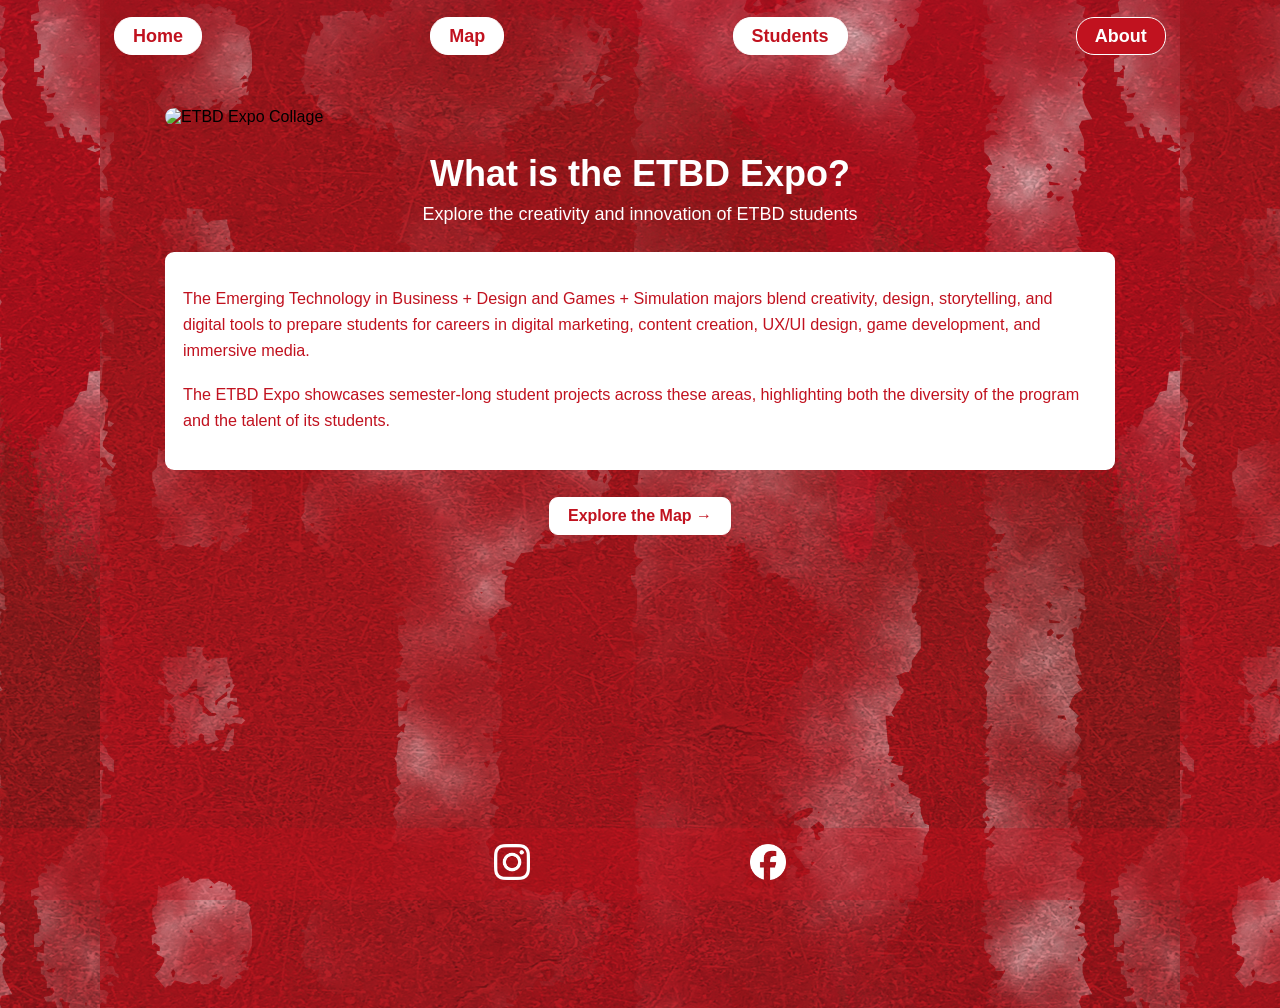
==== about.html @ 43a5d42e "Update about.html include header image and text description" ====
<!DOCTYPE html>
<html lang="en">

<head>
    <meta charset="UTF-8">
    <meta name="viewport" content="width=device-width, initial-scale=1.0">
    <title>Document</title>
    <link rel="stylesheet" href="styles.css">
</head>

<body>
    <script src="script.js"></script>
    <div class="navigationBar">
        <ul>
            <li onclick="pageLocation('index')">
                Home
            </li>
            <li onclick="pageLocation('map')">
                Map
            </li>
            <li onclick="pageLocation('students')">
                Students
            </li>
            <li class="currentPage" onclick="pageLocation('about')">
                About
            </li>
        </ul>
    </div>

<div class="aboutPage">
    
<div class="aboutImage">
    <img src="img/ETBD Collage.png" alt="ETBD Expo Collage">
</div>

    <div class="aboutHeader">
        <h1>What is the ETBD Expo?</h1>
        <p>Explore the creativity and innovation of ETBD students</p>
    </div>

    <div class="aboutContainer">

        <div class="aboutCard">
            <p>
                The Emerging Technology in Business + Design and Games + Simulation majors blend creativity, design, storytelling, and digital tools to prepare students for careers in digital marketing, content creation, UX/UI design, game development, and immersive media.
            </p>
        </div>

        <div class="aboutCard">
            <p>
                The ETBD Expo showcases semester-long student projects across these areas, highlighting both the diversity of the program and the talent of its students.
            </p>
        </div>

    </div>

    <div class="aboutCTA" onclick="pageLocation('map')">
        Explore the Map →
    </div>

</div>
</div>
    </div>
    <div class="footerHolder">
        <div class="footer">
            <ul>
                <li onclick="goInstagram()">
                    <img src="img/instagram.png">
                </li>
                <li onclick="goFacebook()">
                    <img src="img/facebook.png">
                </li>
            </ul>
        </div>
    </div>
</body>
<!-- <div class="carousel-container">
   <div class="carousel-track">
       <img src="img/EXPO1.jpg" alt="Image 1">
       <img src="img/EXPO2.jpg" alt="Image 2">
       <img src="img/EXPO3.jpg" alt="Image 3">


   </div>
   <button class="carousel-btn prev">&lt;</button>
   <button class="carousel-btn next">&gt;</button>
</div> -->

</html>
---- styles.css ----
body{
    margin: 0;
    padding: 0;
    background-image: url(img/background.png);
    background-size: fill;
    background-position: center;
    min-height: 100vh;
    background-color: #c1121f;
}

.navigationBar{
    position: absolute;
    width: 100%;
    display: flex;
    height: 8vh;
    top: 0;
    left: 0;
    z-index: 10;
}

.navigationBar ul{
    margin: 0;
    padding: 0;
    display: flex;
    width: 100%;
    justify-content: space-around;
    align-items: center;
    height: 8vh;
}

.navigationBar ul li{
    list-style: none;
    padding: 0.8vh 2vh;
    border-radius: 2vh;
    font-family: Arial, Helvetica, sans-serif;
    color: #c1121f;
    font-size: 2vh;
    border: 0.1vh solid #ffffff;
    font-weight: 800;
    background-color: #ffffff;
    transition: all 0.2s ease;

}

.navigationBar ul li:hover{
    cursor: pointer;
    background-color: #c1121f;
    color: #ffffff;
    border: 0.1vh solid #ffffff;
}

.navigationBar ul li.currentPage{
    background-color: #c1121f;
    color: #ffffff;
}

.welcome{
    color: #ffffff;
    font-family: Arial, Helvetica, sans-serif;
    font-weight: 800;
    text-align: center;
    width: 100%;
    margin-top: 32vh;
    font-size: 4vh;
    line-height: 5.5vh;
}

.welcome span{
    font-size: 10vh;
}

.weMakeCoolStuff{
    font-size: 2vh;
    animation: weMakeCoolStuff 2s infinite;
}

@keyframes weMakeCoolStuff{
    0%{
        font-family: Arial, Helvetica, sans-serif;
    }
    10%{
        font-family: 'Courier New', Courier, monospace;
    }
    20%{
        font-family: 'Trebuchet MS', 'Lucida Sans Unicode', 'Lucida Grande', 'Lucida Sans', Arial, sans-serif;
    }
    30%{
        font-family: Georgia, 'Times New Roman', Times, serif;
    }
    40%{
        font-family: Cambria, Cochin, Georgia, Times, 'Times New Roman', serif;
    }
    50%{
        font-family: 'Segoe UI', Tahoma, Geneva, Verdana, sans-serif;
    }
    60%{
        font-family: 'Lucida Sans', 'Lucida Sans Regular', 'Lucida Grande', 'Lucida Sans Unicode', Geneva, Verdana, sans-serif;
    }
    70%{
        font-family: 'Franklin Gothic Medium', 'Arial Narrow', Arial, sans-serif;
    }
    80%{
        font-family: Impact, Haettenschweiler, 'Arial Narrow Bold', sans-serif;
    }
    90%{
        font-family: 'Gill Sans', 'Gill Sans MT', Calibri, 'Trebuchet MS', sans-serif;
    }
    100%{
        font-family: Cambria, Cochin, Georgia, Times, 'Times New Roman', serif;
    }
}

.introPopup{
    position: fixed;
    top: 0;
    left: 0;
    width: 100%;
    height: 100vh;
    background-color: rgba(0, 0, 0, 0.75);
    display: flex;
    justify-content: center;
    align-items: center;
    z-index: 999;
}

.popupBox{
    width: 40%;
    min-width: 300px;
    padding: 3vh;
    background-color: #c1121f;
    border: 0.2vh solid #ffffff;
    border-radius: 2vh;
    color: white;
    font-family: Arial, Helvetica, sans-serif;
    text-align: center;
    box-sizing: border-box;
}

.popupBox h1{
    margin-top: 0;
    font-size: 3vh;
}

.popupBox p{
    font-size: 1.8vh;
    line-height: 1.5;
}

.popupBox ul{
    text-align: left;
    margin: 2vh auto;
    width: 80%;
}

.popupBox li{
    margin-bottom: 1vh;
    font-size: 1.6vh;
}

.popupBox button{
    padding: 1vh 2vh;
    border: 0.1vh solid white;
    background-color: #c1121f;
    color: white;
    border-radius: 1vh;
    font-weight: bold;
    cursor: pointer;
}

.popupBox button:hover{
    background-color: white;
    color: #161616;
}
.class .title{
    font-size: 2vh;
}
.class{
    /* background-color: #bababa; */
    margin-top: 4vh;
    width: 80%;
    margin-left: 10%;
    border-radius: 1vh;
    border: 0.2vh solid #bababa;
    margin-bottom: 1vh;
}
.students{
    width: 80%;
    margin-left: 10%;
    color: #000000;
    font-family: Arial, Helvetica, sans-serif;
    margin-top: 10vh;
    background-color: #ffffff;
    border-radius: 1vh;
    padding-bottom: 1vh;
    padding-top: 2vh;
    margin-bottom: 10vh;
}

.search{
    background-color: #bababa;
    width: 80%;
    margin-left: 10%;
    height: 2.5vh;
    border-radius: 2vh;
    color: #ffffff;
    padding-left: 1vh;
    padding-top: 0.6vh;
    margin-top: 1vh;
    box-sizing: border-box;
}

.students .title{
    text-align: center;
    font-weight: 800;
}

.studentList ul{
    list-style-type: none;
    padding-left: 4vh;
}

.students .red::before,
.students .orange::before,
.students .yellow::before,
.students .green::before,
.students .blue::before{
    content: '';
    display: inline-block;
    width: 1vh;
    height: 1vh;
    border-radius: 0.5vh;
    margin-right: 0.5vh;
}

.students .red::before{
    background-color: #f00000;
}

.students .orange::before{
    background-color: #f0a000;
}

.students .yellow::before{
    background-color: #efd126;
}

.students .green::before{
    background-color: #0bc52a;
}

.students .blue::before{
    background-color: #0f82cf;
}

.about{
    width: 90%;
    max-width: 700px;
    margin: 14vh auto 10vh auto;
    text-align: left; 
}

.about .title{
    font-size: 4vh;
    font-weight: 700;
    margin-bottom: 1vh;
    color: #c1121f;
    background-color: #ffffff;
    width: fit-content;
    padding: 0.4vh;
}

.section{
    background-color: #ffffff;
    color: #c1121f;
    border-radius: 1.5vh;
    padding: 2vh 2.5vh;
    margin-bottom: 2vh;
    box-shadow: 0 0.5vh 1vh rgba(0,0,0,0.1);
}

.information, .section p{
    font-size: 1.8vh;
    line-height: 1.7;
}

.footerHolder{
    width: 100%;
    height: 8vh;
    background-color: #c1121f50;
    position: fixed;
    bottom: 0;
}
.footer{
    margin-bottom: 2vh;
    justify-content: center;
    width: 40%;
    margin-left: 30%;
}
.footer ul{
    width: 100%;
    margin-left: 30%;
    display: flex;
    justify-content: space-around;
    margin-left: 0vh;
    padding-left: 0vh;
}
.footer ul li{
    list-style-type: none;
    padding-left: 0vh;
    margin-left: 0vh;
}
.footer ul li img{
        height: 4vh;
}
.mapPage{
    width: 90%;
    margin-left: 5%;
    margin-top: 12vh;
    font-family: Arial, Helvetica, sans-serif;
}

.mapHeader{
    text-align: center;
    color: #ffffff;
    margin-bottom: 3vh;
}

.mapHeader h1{
    margin-bottom: 1vh;
    font-size: 4vh;
}

.mapHeader p{
    margin-top: 0;
    font-size: 2vh;
}

.floorButtons{
    display: flex;
    justify-content: center;
    gap: 1vw;
    flex-wrap: wrap;
    margin-bottom: 3vh;
}

.floorButton{
    padding: 1vh 2vh;
    border: 0.1vh solid #ffffff;
    background-color: #ffffff;
    color: #c1121f;
    border-radius: 1vh;
    font-weight: 800;
    font-size: 1.8vh;
    cursor: pointer;
}

.floorButton:hover{
    background-color: #c1121f;
    color: #ffffff;
}

.floorButton.active{
    background-color: #c1121f;
    color: #ffffff;
}

.mapWrapper{
    width: 100%;
    display: flex;
    justify-content: center;
}

.mapContainer{
    display: none;
    position: relative;
    width: 100%;
    max-width: 950px;
    background-color: #ffffff;
    border-radius: 1vh;
    padding: 1.5vh;
    box-sizing: border-box;
}

.mapContainer.activeMap{
    display: block;
}

.floorMap{
    width: 100%;
    height: auto;
    display: block;
    border-radius: 0.5vh;
}

.mapPin{
    position: absolute;
    width: 3.2%;
    aspect-ratio: 1 / 1;
    border-radius: 50%;
    border: 0.3vh solid #000000;
    background-color: #000000;
    cursor: pointer;
    transform: translate(-50%, -50%);
}

.mapPin::after{
    content: '';
    position: absolute;
    width: 0.25vh;
    height: 2.2vh;
    background-color: #000000;
    left: 50%;
    top: 100%;
    transform: translateX(-50%);
}

.mapPin::before{
    content: '';
    position: absolute;
    width: 1.1vh;
    height: 1.1vh;
    background-color: #ffffff;
    border-radius: 50%;
    top: 50%;
    left: 50%;
    transform: translate(-50%, -50%);
}

.mapPin:hover{
    transform: translate(-50%, -50%) scale(1.08);
}

.pinOne{
    left: 29.5%;
    top: 34%;
}

.pinTwoA{
    left: 43.5%;
    top: 15.5%;
}

.pinTwoB{
    left: 84%;
    top: 54.5%;
}

.pinThreeA{
    left: 27.5%;
    top: 46%;
}

.pinThreeB{
    left: 68.5%;
    top: 82%;
}

.mapInfoPopup{
    position: fixed;
    top: 0;
    left: 0;
    width: 100%;
    height: 100vh;
    background-color: rgba(0, 0, 0, 0.7);
    display: flex;
    justify-content: center;
    align-items: center;
    z-index: 1000;
}

.mapInfoPopup.hidden{
    display: none;
}

.mapInfoBox{
    position: relative;
    width: 40%;
    min-width: 300px;
    max-width: 520px;
    background-color: #ffffff;
    color: #161616;
    border-radius: 2vh;
    padding: 3vh;
    box-sizing: border-box;
    text-align: left;
}

.mapInfoBox h2{
    margin-top: 0;
    color: #c1121f;
    font-size: 3vh;
}

.mapInfoBox p{
    font-size: 1.8vh;
    line-height: 1.5;
}

.closeInfoButton{
    position: absolute;
    top: 1.2vh;
    right: 1.2vh;
    border: none;
    background: none;
    font-size: 2.5vh;
    cursor: pointer;
    color: #c1121f;
    font-weight: bold;
}

.ctaButton{
    margin-top: 3vh;
    padding: 1.2vh 3vh;
    background-color: #ffffff;
    color: #c1121f;
    font-weight: 800;
    border-radius: 2vh;
    font-size: 2vh;
    cursor: pointer;
    transition: all 0.2s ease;
    display: block;
    width: fit-content;
    margin: 3vh auto;
}

@media screen and (max-width: 768px){
    .mapPage{
        width: 96%;
        margin-left: 2%;
        margin-top: 11vh;
    }

    .mapHeader h1{
        font-size: 3vh;
    }

    .mapHeader p{
        font-size: 1.7vh;
    }

    .mapInfoBox{
        width: 88%;
    }

    .mapPin{
        width: 4.8%;
    }

    .popupBox{
        width: 88%;
    }
}
.about {
   width: 90%;
   max-width: 800px;
   margin: 40px auto;
   text-align: center;
   margin-top: 14vh;
}


.title{
    font-size: 3.5vh;
    font-weight: 800;
    margin-bottom: 2vh;
    text-align: center;
}

.title::after{
    content: '';
    display: block;
    width: 6vh;
    height: 0.3vh;
    background-color: #ffffff;
    margin: 1vh auto 0 auto;
}


.aboutPage{
    width: 90%;
    margin-left: 5%;
    margin-top: 12vh;
    font-family: Arial, Helvetica, sans-serif;
}

.aboutHeader{
    text-align: center;
    color: #ffffff;
    margin-bottom: 3vh;
}

.aboutHeader h1{
    margin-bottom: 1vh;
    font-size: 4vh;
}

.aboutHeader p{
    margin-top: 0;
    font-size: 2vh;
}

.aboutContainer{
    width: 100%;
    max-width: 950px;
    margin: 0 auto;
    background-color: #ffffff;
    border-radius: 1vh;
    padding: 2vh;
    box-sizing: border-box;
}

.aboutCard{
    margin-bottom: 2vh;
    font-size: 1.8vh;
    line-height: 1.6;
    color: #c1121f;
}

.aboutCTA{
    margin-top: 3vh;
    margin-bottom: 10vh;
    text-align: center;
    padding: 1vh 2vh;
    background-color: #ffffff;
    color: #c1121f;
    border-radius: 1vh;
    font-weight: 800;
    width: fit-content;
    margin-left: auto;
    margin-right: auto;
    cursor: pointer;
    border: 0.1vh solid #ffffff;
}

.aboutCTA:hover{
    background-color: #c1121f;
    color: #ffffff;
}

.information {
   font-size: 1em;
   line-height: 1.6;
}

.aboutImage{
    display: flex;
    justify-content: center;
    margin-bottom: 3vh;
}

.aboutImage img{
    width: 100%;
    max-width: 950px; 
    border-radius: 1vh;
    object-fit: cover;
}


.carousel-container {
   position: relative;
   overflow: hidden;
   width: 90%;
   max-width: 600px;        
   margin: 40px auto;
   background-color: #f0f0f0;
   padding-bottom: 20px;
   border-radius: 10px;
}




.carousel-track {
   display: flex;
   transition: transform 0.4s ease-in-out;
   gap: 10px;                
}




.carousel-track img {
   flex: 0 0 auto;           
   width: 200px;              
   aspect-ratio: 1 / 1;      
   object-fit: cover;         
   border-radius: 5px;
}




.carousel-btn {
   position: absolute;
   top: 50%;
   transform: translateY(-50%);
   background-color: rgba(0,0,0,0.5);
   color: white;
   border: none;
   padding: 10px 15px;
   cursor: pointer;
   border-radius: 50%;
   font-size: 18px;
   z-index: 10;
}


.carousel-btn.prev { left: 10px; }
.carousel-btn.next { right: 10px; }




@media screen and (max-width: 768px) {
   .carousel-track img {
       width: 120px;         
   }
}
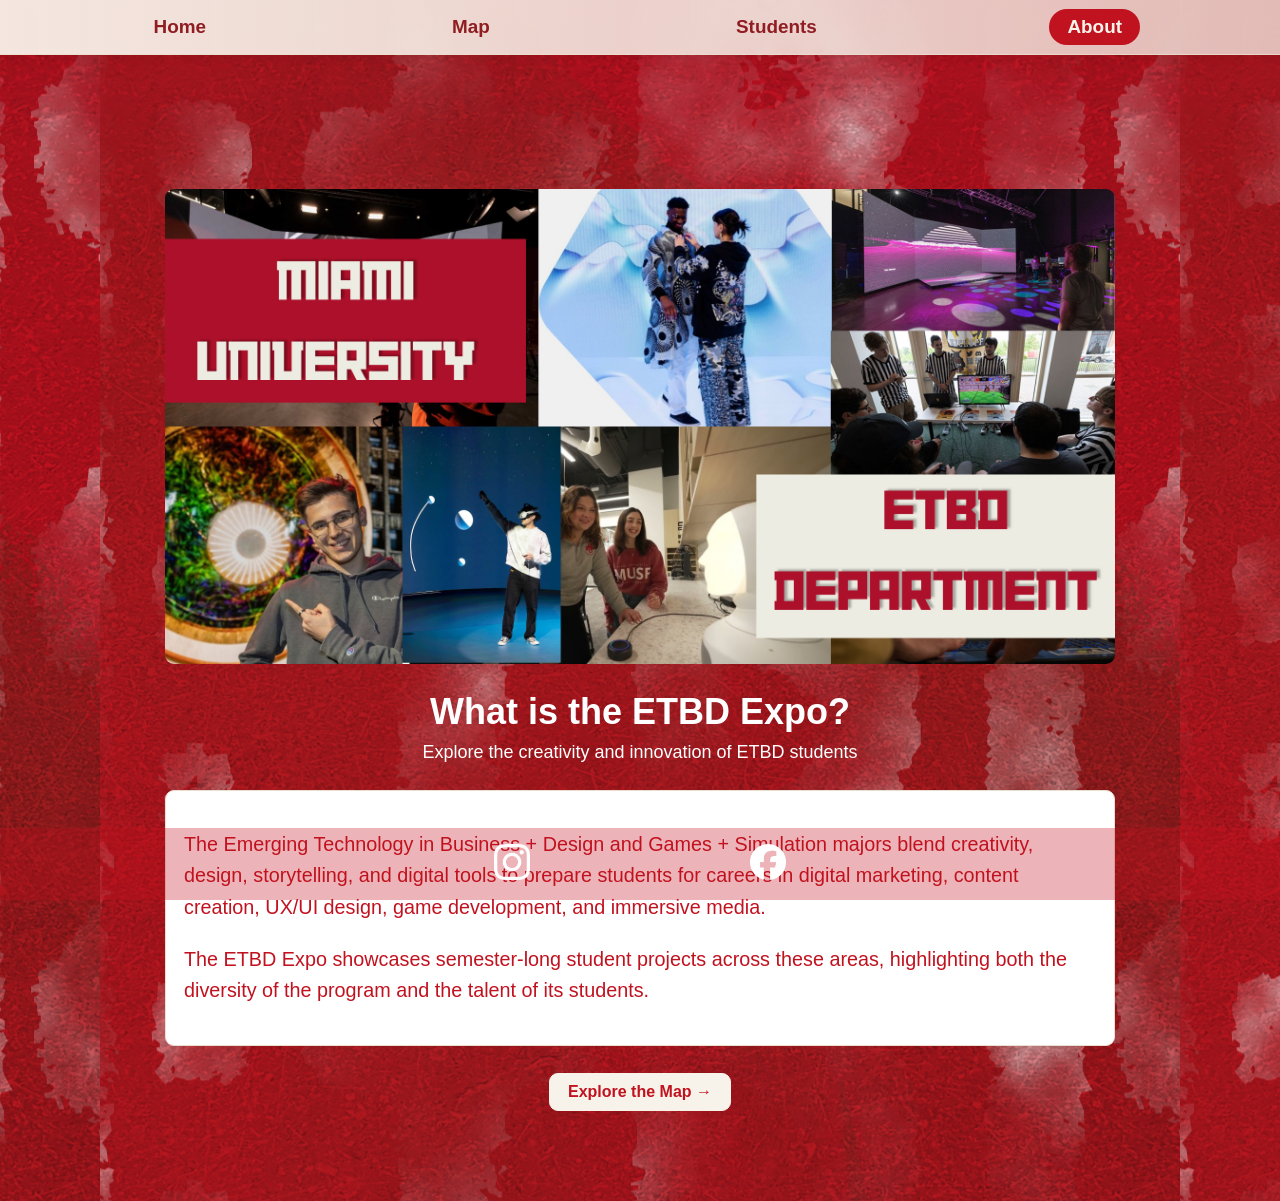
==== commit c14d333c: "add google tag for analytics" ====
--- a/about.html
+++ b/about.html
@@ -2,10 +2,21 @@
 <html lang="en">
 
 <head>
+<!-- Google tag (gtag.js) -->
+<script async src="https://www.googletagmanager.com/gtag/js?id=G-32Y0ZCCJEY"></script>
+<script>
+  window.dataLayer = window.dataLayer || [];
+  function gtag(){dataLayer.push(arguments);}
+  gtag('js', new Date());
+
+  gtag('config', 'G-32Y0ZCCJEY');
+</script>
+    
     <meta charset="UTF-8">
     <meta name="viewport" content="width=device-width, initial-scale=1.0">
     <title>Document</title>
     <link rel="stylesheet" href="styles.css">
+    
 </head>
 
 <body>
--- a/styles.css
+++ b/styles.css
@@ -1,57 +1,73 @@
 body{
     margin: 0;
-    padding: 0;
     background-image: url(img/background.png);
     background-size: fill;
     background-position: center;
     min-height: 100vh;
     background-color: #c1121f;
-}
-
-.navigationBar{
-    position: absolute;
-    width: 100%;
-    display: flex;
-    height: 8vh;
+    padding-top: 9vh;
+
+}
+
+.navigationBar {
+    position: fixed;
     top: 0;
     left: 0;
-    z-index: 10;
-}
+    width: 100%;
+    height: 6vh;
+    display: flex;
+    justify-content: center;
+    align-items: center;
+    z-index: 1000;
+
+    background: linear-gradient(
+        90deg,
+        rgba(248, 243, 234, 0.95),
+        rgba(248, 243, 234, 0.75)
+    );
+
+    backdrop-filter: blur(10px);
+    -webkit-backdrop-filter: blur(10px);
+
+    border-bottom: 0.1vh solid rgba(234, 223, 206, 0.8);
+    box-shadow: 0 0.4vh 1.2vh rgba(0,0,0,0.06);
+}
+
 
 .navigationBar ul{
+    width: 90%;
+    max-width: 1000px;
     margin: 0;
     padding: 0;
     display: flex;
-    width: 100%;
-    justify-content: space-around;
+    justify-content: space-between;
     align-items: center;
-    height: 8vh;
 }
 
 .navigationBar ul li{
     list-style: none;
-    padding: 0.8vh 2vh;
-    border-radius: 2vh;
+    padding: 0.8vh 1.5vh;
+    border-radius: 999px;
     font-family: Arial, Helvetica, sans-serif;
-    color: #c1121f;
-    font-size: 2vh;
-    border: 0.1vh solid #ffffff;
-    font-weight: 800;
-    background-color: #ffffff;
+    font-size: 2.1vh;
+    font-weight: 700;
+    color: #8f1d22;
+    background: none;
+    border: none;
     transition: all 0.2s ease;
 
 }
 
 .navigationBar ul li:hover{
     cursor: pointer;
-    background-color: #c1121f;
-    color: #ffffff;
-    border: 0.1vh solid #ffffff;
+    background-color: rgba(193, 18, 31, 0.08);
+    color: #c1121f;
 }
 
 .navigationBar ul li.currentPage{
     background-color: #c1121f;
-    color: #ffffff;
+    color: #f8f3ea;
+    padding: 0.8vh 2vh;
 }
 
 .welcome{
@@ -157,61 +173,106 @@
     font-size: 1.6vh;
 }
 
-.popupBox button{
+.popupBox button {
     padding: 1vh 2vh;
-    border: 0.1vh solid white;
+    border: 0.1vh solid #f8f3ea;
+    background-color: #f8f3ea;
+    color: #c1121f;
+    border-radius: 1vh;
+    font-weight: 800;
+    cursor: pointer;
+    transition: all 0.2s ease;
+}
+
+.popupBox button:hover {
     background-color: #c1121f;
-    color: white;
-    border-radius: 1vh;
-    font-weight: bold;
-    cursor: pointer;
-}
-
-.popupBox button:hover{
-    background-color: white;
-    color: #161616;
-}
+    color: #f8f3ea;
+    border: 0.1vh solid #f8f3ea;
+}
+
 .class .title{
-    font-size: 2vh;
-}
+    font-size: 2.2vh;
+    font-weight: 800;
+    color: #c1121f;
+    margin-bottom: 1vh;
+    padding-bottom: 0.5vh;
+    border-bottom: 0.2vh solid #f0f0f0;}
 .class{
     /* background-color: #bababa; */
-    margin-top: 4vh;
     width: 80%;
-    margin-left: 10%;
-    border-radius: 1vh;
-    border: 0.2vh solid #bababa;
-    margin-bottom: 1vh;
-}
+    margin: 3vh auto;
+    padding: 2vh;
+    border-radius: 1.5vh;
+    border: 1px solid #eadfce;
+    background-color: #ffffff;
+    box-shadow: 0 0.5vh 1.5vh rgba(0,0,0,0.08);
+    transition: transform 0.2s ease, box-shadow 0.2s ease;
+
+}
+
+.class:hover {
+    transform: translateY(-0.3vh);
+    box-shadow: 0 0.8vh 2vh rgba(0,0,0,0.12);
+}
+
 .students{
     width: 80%;
     margin-left: 10%;
     color: #000000;
     font-family: Arial, Helvetica, sans-serif;
     margin-top: 10vh;
-    background-color: #ffffff;
+    background-color: #f8f3ea;
     border-radius: 1vh;
     padding-bottom: 1vh;
     padding-top: 2vh;
     margin-bottom: 10vh;
-}
-
-.search{
-    background-color: #bababa;
+    padding: 4vh 0;
+
+}
+
+.search {
     width: 80%;
-    margin-left: 10%;
-    height: 2.5vh;
-    border-radius: 2vh;
-    color: #ffffff;
-    padding-left: 1vh;
-    padding-top: 0.6vh;
-    margin-top: 1vh;
-    box-sizing: border-box;
+    margin-left: 8%;
+    padding: 1.2vh 2vh;
+    border-radius: 999px;
+    background-color: #f8f3ea;
+    color: #8f1d22;
+    font-size: 1.6vh;
+    border: 0.1vh solid #eadfce;
+    box-shadow: inset 0 0.2vh 0.6vh rgba(0,0,0,0.04);
+    outline: none;
+    transition: all 0.2s ease;
+}
+
+.search:focus {
+    border-color: #c1121f;
+    box-shadow: 0 0 0 0.3vh rgba(193, 18, 31, 0.15);
+}
+
+.search {
+    cursor: text;
 }
 
 .students .title{
     text-align: center;
     font-weight: 800;
+    padding-right: 4vh;
+    padding-left: 4vh;
+}
+.studentList {
+    padding-left: 0;
+    margin: 0;
+}
+
+.studentList li {
+    padding: 0.8vh 1vh;
+    margin: 0.5vh 0;
+    border-radius: 0.8vh;
+    transition: background 0.2s ease;
+}
+
+.studentList li:hover {
+    background-color: #f7f7f7;
 }
 
 .studentList ul{
@@ -276,6 +337,8 @@
     padding: 2vh 2.5vh;
     margin-bottom: 2vh;
     box-shadow: 0 0.5vh 1vh rgba(0,0,0,0.1);
+    border: 1px solid #eadfce;
+
 }
 
 .information, .section p{
@@ -345,9 +408,9 @@
 
 .floorButton{
     padding: 1vh 2vh;
-    border: 0.1vh solid #ffffff;
-    background-color: #ffffff;
-    color: #c1121f;
+    background-color: #f8f3ea;
+    color: #c1121f;
+    border: 0.1vh solid #f8f3ea;
     border-radius: 1vh;
     font-weight: 800;
     font-size: 1.8vh;
@@ -461,11 +524,12 @@
     left: 0;
     width: 100%;
     height: 100vh;
-    background-color: rgba(0, 0, 0, 0.7);
     display: flex;
     justify-content: center;
     align-items: center;
     z-index: 1000;
+    background-color: rgba(30, 20, 10, 0.55);
+
 }
 
 .mapInfoPopup.hidden{
@@ -477,7 +541,7 @@
     width: 40%;
     min-width: 300px;
     max-width: 520px;
-    background-color: #ffffff;
+    background-color: #f8f3ea;
     color: #161616;
     border-radius: 2vh;
     padding: 3vh;
@@ -511,8 +575,9 @@
 .ctaButton{
     margin-top: 3vh;
     padding: 1.2vh 3vh;
-    background-color: #ffffff;
-    color: #c1121f;
+    background-color: #f8f3ea;
+    color: #c1121f;
+    border: 0.1vh solid #f8f3ea;
     font-weight: 800;
     border-radius: 2vh;
     font-size: 2vh;
@@ -607,11 +672,13 @@
     border-radius: 1vh;
     padding: 2vh;
     box-sizing: border-box;
+    border: 1px solid #eadfce;
+
 }
 
 .aboutCard{
     margin-bottom: 2vh;
-    font-size: 1.8vh;
+    font-size: 2.2vh;
     line-height: 1.6;
     color: #c1121f;
 }
@@ -621,15 +688,15 @@
     margin-bottom: 10vh;
     text-align: center;
     padding: 1vh 2vh;
-    background-color: #ffffff;
-    color: #c1121f;
+    background-color: #f8f3ea;
+    color: #c1121f;
+    border: 0.1vh solid #f8f3ea;
     border-radius: 1vh;
     font-weight: 800;
     width: fit-content;
     margin-left: auto;
     margin-right: auto;
     cursor: pointer;
-    border: 0.1vh solid #ffffff;
 }
 
 .aboutCTA:hover{
@@ -718,3 +785,4 @@
 }
 
 
+
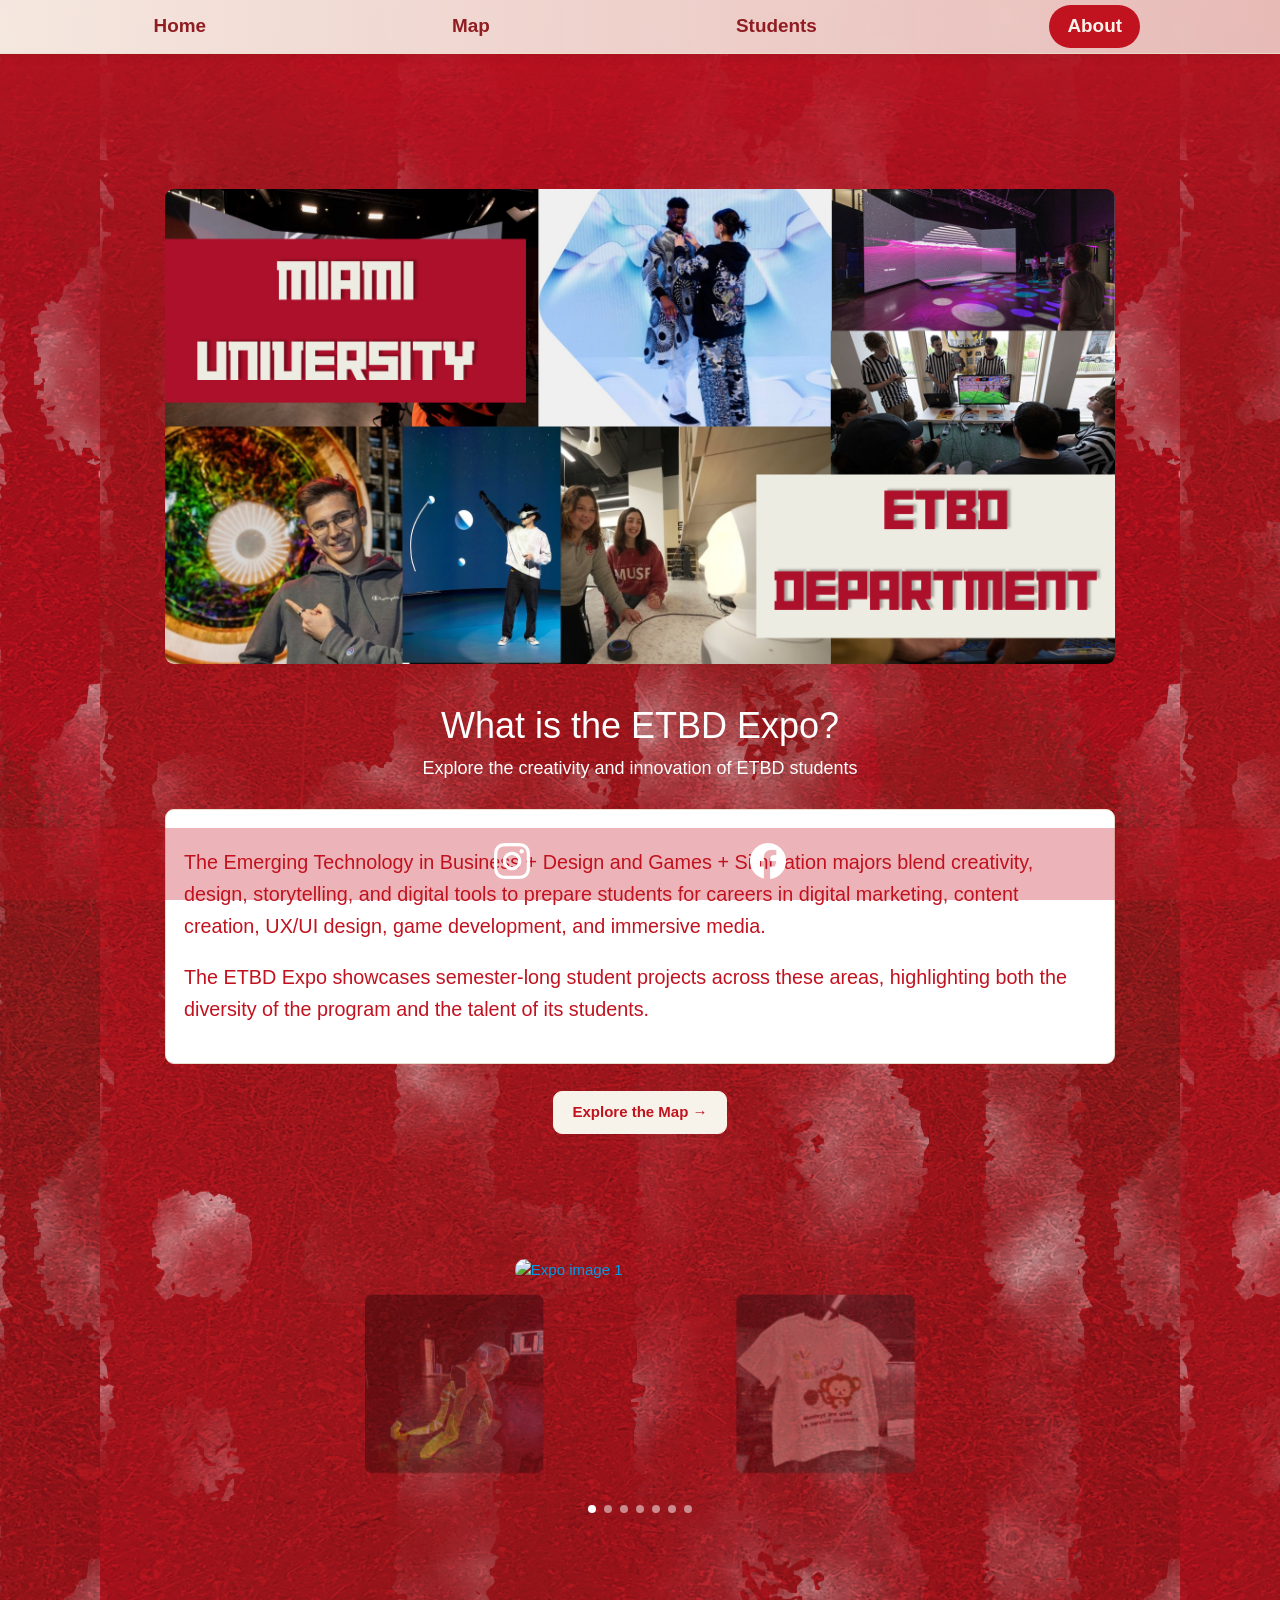
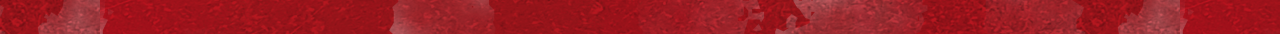
==== commit 10ebd732: "add new image files" ====
--- a/about.html
+++ b/about.html
@@ -2,25 +2,24 @@
 <html lang="en">
 
 <head>
-<!-- Google tag (gtag.js) -->
-<script async src="https://www.googletagmanager.com/gtag/js?id=G-32Y0ZCCJEY"></script>
-<script>
-  window.dataLayer = window.dataLayer || [];
-  function gtag(){dataLayer.push(arguments);}
-  gtag('js', new Date());
+    <!-- Google tag (gtag.js) -->
+    <script async src="https://www.googletagmanager.com/gtag/js?id=G-32Y0ZCCJEY"></script>
+    <script>
+        window.dataLayer = window.dataLayer || [];
+        function gtag() { dataLayer.push(arguments); }
+        gtag('js', new Date());
 
-  gtag('config', 'G-32Y0ZCCJEY');
-</script>
-    
+        gtag('config', 'G-32Y0ZCCJEY');
+    </script>
+
     <meta charset="UTF-8">
     <meta name="viewport" content="width=device-width, initial-scale=1.0">
-    <title>Document</title>
+    <title>About | ETBD Expo</title>
     <link rel="stylesheet" href="styles.css">
-    
+    <link rel="stylesheet" href="https://cdnjs.cloudflare.com/ajax/libs/materialize/1.0.0/css/materialize.min.css">
 </head>
 
 <body>
-    <script src="script.js"></script>
     <div class="navigationBar">
         <ul>
             <li onclick="pageLocation('index')">
@@ -38,63 +37,64 @@
         </ul>
     </div>
 
-<div class="aboutPage">
-    
-<div class="aboutImage">
-    <img src="img/ETBD Collage.png" alt="ETBD Expo Collage">
-</div>
+    <div class="aboutPage">
 
-    <div class="aboutHeader">
-        <h1>What is the ETBD Expo?</h1>
-        <p>Explore the creativity and innovation of ETBD students</p>
-    </div>
-
-    <div class="aboutContainer">
-
-        <div class="aboutCard">
-            <p>
-                The Emerging Technology in Business + Design and Games + Simulation majors blend creativity, design, storytelling, and digital tools to prepare students for careers in digital marketing, content creation, UX/UI design, game development, and immersive media.
-            </p>
+        <div class="aboutImage">
+            <img src="img/ETBD Collage.png" alt="ETBD Expo Collage">
         </div>
 
-        <div class="aboutCard">
-            <p>
-                The ETBD Expo showcases semester-long student projects across these areas, highlighting both the diversity of the program and the talent of its students.
-            </p>
+        <div class="aboutHeader">
+            <h1>What is the ETBD Expo?</h1>
+            <p>Explore the creativity and innovation of ETBD students</p>
+        </div>
+
+        <div class="aboutContainer">
+            <div class="aboutCard">
+                <p>
+                    The Emerging Technology in Business + Design and Games + Simulation majors blend creativity, design, storytelling, and digital tools to prepare students for careers in digital marketing, content creation, UX/UI design, game development, and immersive media.
+                </p>
+            </div>
+
+            <div class="aboutCard">
+                <p>
+                    The ETBD Expo showcases semester-long student projects across these areas, highlighting both the diversity of the program and the talent of its students.
+                </p>
+            </div>
+        </div>
+
+        <div class="aboutCTA" onclick="pageLocation('map')">
+            Explore the Map →
+        </div>
+
+        <div class="container">
+            <div class="carousel">
+                <a class="carousel-item"><img src="img/EXPO1.jpg" alt="Expo image 1"></a>
+                <a class="carousel-item"><img src="img/EXPO2.jpg" alt="Expo image 2"></a>
+                <a class="carousel-item"><img src="img/EXPO3.jpg" alt="Expo image 3"></a>
+                <a class="carousel-item"><img src="img/EXPO4.jpg" alt="Expo image 4"></a>
+                <a class="carousel-item"><img src="img/EXPO5.jpg" alt="Expo image 5"></a>
+                <a class="carousel-item"><img src="img/EXPO6.jpg" alt="Expo image 6"></a>
+                <a class="carousel-item"><img src="img/EXPO7.jpg" alt="Expo image 7"></a>
+            </div>
         </div>
 
     </div>
 
-    <div class="aboutCTA" onclick="pageLocation('map')">
-        Explore the Map →
-    </div>
-
-</div>
-</div>
-    </div>
     <div class="footerHolder">
         <div class="footer">
             <ul>
                 <li onclick="goInstagram()">
-                    <img src="img/instagram.png">
+                    <img src="img/instagram.png" alt="Instagram">
                 </li>
                 <li onclick="goFacebook()">
-                    <img src="img/facebook.png">
+                    <img src="img/facebook.png" alt="Facebook">
                 </li>
             </ul>
         </div>
     </div>
+
+    <script src="https://cdnjs.cloudflare.com/ajax/libs/materialize/1.0.0/js/materialize.min.js"></script>
+    <script src="script.js"></script>
 </body>
-<!-- <div class="carousel-container">
-   <div class="carousel-track">
-       <img src="img/EXPO1.jpg" alt="Image 1">
-       <img src="img/EXPO2.jpg" alt="Image 2">
-       <img src="img/EXPO3.jpg" alt="Image 3">
 
-
-   </div>
-   <button class="carousel-btn prev">&lt;</button>
-   <button class="carousel-btn next">&gt;</button>
-</div> -->
-
-</html>
+</html>
--- a/styles.css
+++ b/styles.css
@@ -6,7 +6,7 @@
     min-height: 100vh;
     background-color: #c1121f;
     padding-top: 9vh;
-
+    padding-bottom: 10vh;
 }
 
 .navigationBar {
@@ -19,20 +19,16 @@
     justify-content: center;
     align-items: center;
     z-index: 1000;
-
     background: linear-gradient(
         90deg,
         rgba(248, 243, 234, 0.95),
         rgba(248, 243, 234, 0.75)
     );
-
     backdrop-filter: blur(10px);
     -webkit-backdrop-filter: blur(10px);
-
     border-bottom: 0.1vh solid rgba(234, 223, 206, 0.8);
     box-shadow: 0 0.4vh 1.2vh rgba(0,0,0,0.06);
 }
-
 
 .navigationBar ul{
     width: 90%;
@@ -55,7 +51,6 @@
     background: none;
     border: none;
     transition: all 0.2s ease;
-
 }
 
 .navigationBar ul li:hover{
@@ -196,7 +191,9 @@
     color: #c1121f;
     margin-bottom: 1vh;
     padding-bottom: 0.5vh;
-    border-bottom: 0.2vh solid #f0f0f0;}
+    border-bottom: 0.2vh solid #f0f0f0;
+}
+
 .class{
     /* background-color: #bababa; */
     width: 80%;
@@ -207,7 +204,6 @@
     background-color: #ffffff;
     box-shadow: 0 0.5vh 1.5vh rgba(0,0,0,0.08);
     transition: transform 0.2s ease, box-shadow 0.2s ease;
-
 }
 
 .class:hover {
@@ -227,7 +223,6 @@
     padding-top: 2vh;
     margin-bottom: 10vh;
     padding: 4vh 0;
-
 }
 
 .search {
@@ -242,15 +237,12 @@
     box-shadow: inset 0 0.2vh 0.6vh rgba(0,0,0,0.04);
     outline: none;
     transition: all 0.2s ease;
+    cursor: text;
 }
 
 .search:focus {
     border-color: #c1121f;
     box-shadow: 0 0 0 0.3vh rgba(193, 18, 31, 0.15);
-}
-
-.search {
-    cursor: text;
 }
 
 .students .title{
@@ -259,6 +251,7 @@
     padding-right: 4vh;
     padding-left: 4vh;
 }
+
 .studentList {
     padding-left: 0;
     margin: 0;
@@ -320,6 +313,70 @@
     text-align: left; 
 }
 
+.student .artistAlley::before{
+    background-color: #f0a000;
+    width: 1vh;
+    height: 1vh;
+    border-radius: 0.5vh;
+    content: "";
+    display: inline-block;
+    margin-right: 1vh;
+}
+.student .xrStage::before{
+    background-color: #50de5c;
+    width: 1vh;
+    height: 1vh;
+    border-radius: 0.5vh;
+    content: "";
+    display: inline-block;
+    margin-right: 1vh;
+}
+.student .refreshments::before{
+    background-color: #d958bf;
+    width: 1vh;
+    height: 1vh;
+    border-radius: 0.5vh;
+    content: "";
+    display: inline-block;
+    margin-right: 1vh;
+}
+
+.student .room203::before{
+    background-color: #f00004;
+    width: 1vh;
+    height: 1vh;
+    border-radius: 0.5vh;
+    content: "";
+    display: inline-block;
+    margin-right: 1vh;
+}
+.student .artistAlley::before{
+    background-color: #f0a000;
+    width: 1vh;
+    height: 1vh;
+    border-radius: 0.5vh;
+    content: "";
+    display: inline-block;
+    margin-right: 1vh;
+}
+.student .room160::before{
+    background-color: #1ec7ab;
+    width: 1vh;
+    height: 1vh;
+    border-radius: 0.5vh;
+    content: "";
+    display: inline-block;
+    margin-right: 1vh;
+}
+.student .other::before{
+    background-color: #2a2a2a;
+    width: 1vh;
+    height: 1vh;
+    border-radius: 0.5vh;
+    content: "";
+    display: inline-block;
+    margin-right: 1vh;
+}
 .about .title{
     font-size: 4vh;
     font-weight: 700;
@@ -338,7 +395,6 @@
     margin-bottom: 2vh;
     box-shadow: 0 0.5vh 1vh rgba(0,0,0,0.1);
     border: 1px solid #eadfce;
-
 }
 
 .information, .section p{
@@ -352,29 +408,35 @@
     background-color: #c1121f50;
     position: fixed;
     bottom: 0;
-}
+    left: 0;
+    z-index: 900;
+}
+
 .footer{
     margin-bottom: 2vh;
     justify-content: center;
     width: 40%;
     margin-left: 30%;
 }
+
 .footer ul{
     width: 100%;
-    margin-left: 30%;
     display: flex;
     justify-content: space-around;
     margin-left: 0vh;
     padding-left: 0vh;
 }
+
 .footer ul li{
     list-style-type: none;
     padding-left: 0vh;
     margin-left: 0vh;
 }
+
 .footer ul li img{
-        height: 4vh;
-}
+    height: 4vh;
+}
+
 .mapPage{
     width: 90%;
     margin-left: 5%;
@@ -398,50 +460,22 @@
     font-size: 2vh;
 }
 
-.floorButtons{
+.mapWrapper{
+    width: 100%;
     display: flex;
     justify-content: center;
-    gap: 1vw;
-    flex-wrap: wrap;
-    margin-bottom: 3vh;
-}
-
-.floorButton{
-    padding: 1vh 2vh;
-    background-color: #f8f3ea;
-    color: #c1121f;
-    border: 0.1vh solid #f8f3ea;
-    border-radius: 1vh;
-    font-weight: 800;
-    font-size: 1.8vh;
-    cursor: pointer;
-}
-
-.floorButton:hover{
-    background-color: #c1121f;
-    color: #ffffff;
-}
-
-.floorButton.active{
-    background-color: #c1121f;
-    color: #ffffff;
-}
-
-.mapWrapper{
-    width: 100%;
-    display: flex;
-    justify-content: center;
+    margin-bottom: 12vh;
 }
 
 .mapContainer{
-    display: none;
     position: relative;
     width: 100%;
-    max-width: 950px;
+    max-width: 1100px;
     background-color: #ffffff;
     border-radius: 1vh;
     padding: 1.5vh;
     box-sizing: border-box;
+    box-shadow: 0 0.5vh 1.5vh rgba(0,0,0,0.12);
 }
 
 .mapContainer.activeMap{
@@ -457,66 +491,43 @@
 
 .mapPin{
     position: absolute;
-    width: 3.2%;
+    width: 1.5%;
+    min-width: 12px;
+    max-width: 18px;
     aspect-ratio: 1 / 1;
     border-radius: 50%;
-    border: 0.3vh solid #000000;
-    background-color: #000000;
+    border: none;
+    background-color: #ff0000;
     cursor: pointer;
     transform: translate(-50%, -50%);
-}
-
-.mapPin::after{
-    content: '';
-    position: absolute;
-    width: 0.25vh;
-    height: 2.2vh;
-    background-color: #000000;
-    left: 50%;
-    top: 100%;
-    transform: translateX(-50%);
-}
-
-.mapPin::before{
-    content: '';
-    position: absolute;
-    width: 1.1vh;
-    height: 1.1vh;
-    background-color: #ffffff;
-    border-radius: 50%;
-    top: 50%;
-    left: 50%;
-    transform: translate(-50%, -50%);
+    box-shadow: 0 0 0 0.2vh #ffffff, 0 0 0.8vh rgba(0,0,0,0.35);
+    z-index: 5;
 }
 
 .mapPin:hover{
-    transform: translate(-50%, -50%) scale(1.08);
-}
-
-.pinOne{
-    left: 29.5%;
-    top: 34%;
-}
-
-.pinTwoA{
-    left: 43.5%;
-    top: 15.5%;
-}
-
-.pinTwoB{
-    left: 84%;
-    top: 54.5%;
-}
-
-.pinThreeA{
-    left: 27.5%;
-    top: 46%;
-}
-
-.pinThreeB{
-    left: 68.5%;
-    top: 82%;
-}
+    transform: translate(-50%, -50%) scale(1.12);
+}
+
+.pin1{ left: 21.6%; top: 13.7%; }
+.pin2{ left: 19.2%; top: 18.5%; }
+.pin3{ left: 41.1%; top: 17.9%; }
+.pin4{ left: 47.8%; top: 13.5%; }
+.pin5{ left: 61.0%; top: 13.7%; }
+.pin6{ left: 83.4%; top: 14.4%; }
+.pin7{ left: 80.3%; top: 21.0%; }
+.pin8{ left: 43.8%; top: 33.4%; }
+.pin9{ left: 42.6%; top: 44.2%; }
+.pin10{ left: 51.2%; top: 43.4%; }
+.pin11{ left: 28.7%; top: 45.5%; }
+.pin12{ left: 46.8%; top: 65.9%; }
+.pin13{ left: 52.8%; top: 67.9%; }
+.pin14{ left: 50.6%; top: 72.0%; }
+.pin15{ left: 55.5%; top: 84.2%; }
+.pin16{ left: 22.7%; top: 88.2%; }
+.pin17{ left: 46.8%; top: 92.8%; }
+.pin18{ left: 34.1%; top: 93.9%; }
+.pin19{ left: 42.8%; top: 96.0%; }
+.pin20{ left: 60.0%; top: 94.2%; }
 
 .mapInfoPopup{
     position: fixed;
@@ -529,7 +540,6 @@
     align-items: center;
     z-index: 1000;
     background-color: rgba(30, 20, 10, 0.55);
-
 }
 
 .mapInfoPopup.hidden{
@@ -588,33 +598,6 @@
     margin: 3vh auto;
 }
 
-@media screen and (max-width: 768px){
-    .mapPage{
-        width: 96%;
-        margin-left: 2%;
-        margin-top: 11vh;
-    }
-
-    .mapHeader h1{
-        font-size: 3vh;
-    }
-
-    .mapHeader p{
-        font-size: 1.7vh;
-    }
-
-    .mapInfoBox{
-        width: 88%;
-    }
-
-    .mapPin{
-        width: 4.8%;
-    }
-
-    .popupBox{
-        width: 88%;
-    }
-}
 .about {
    width: 90%;
    max-width: 800px;
@@ -622,7 +605,6 @@
    text-align: center;
    margin-top: 14vh;
 }
-
 
 .title{
     font-size: 3.5vh;
@@ -640,7 +622,6 @@
     margin: 1vh auto 0 auto;
 }
 
-
 .aboutPage{
     width: 90%;
     margin-left: 5%;
@@ -673,7 +654,6 @@
     padding: 2vh;
     box-sizing: border-box;
     border: 1px solid #eadfce;
-
 }
 
 .aboutCard{
@@ -722,40 +702,30 @@
     object-fit: cover;
 }
 
-
 .carousel-container {
    position: relative;
    overflow: hidden;
    width: 90%;
-   max-width: 600px;        
+   max-width: 600px;
    margin: 40px auto;
    background-color: #f0f0f0;
    padding-bottom: 20px;
    border-radius: 10px;
 }
 
-
-
-
 .carousel-track {
    display: flex;
    transition: transform 0.4s ease-in-out;
-   gap: 10px;                
-}
-
-
-
+   gap: 10px;
+}
 
 .carousel-track img {
-   flex: 0 0 auto;           
-   width: 200px;              
-   aspect-ratio: 1 / 1;      
-   object-fit: cover;         
+   flex: 0 0 auto;
+   width: 200px;
+   aspect-ratio: 1 / 1;
+   object-fit: cover;
    border-radius: 5px;
 }
-
-
-
 
 .carousel-btn {
    position: absolute;
@@ -771,18 +741,67 @@
    z-index: 10;
 }
 
-
 .carousel-btn.prev { left: 10px; }
 .carousel-btn.next { right: 10px; }
 
-
-
+@media screen and (max-width: 768px){
+    .mapPage{
+        width: 96%;
+        margin-left: 2%;
+        margin-top: 11vh;
+    }
+
+    .mapHeader h1{
+        font-size: 3vh;
+    }
+
+    .mapHeader p,
+    .mapInfoBox p{
+        font-size: 1.7vh;
+    }
+
+    .mapInfoBox{
+        width: 88%;
+    }
+
+    .mapPin{
+        width: 2.4%;
+        min-width: 10px;
+        max-width: 14px;
+    }
+
+    .popupBox{
+        width: 88%;
+    }
+
+    .carousel-track img {
+        width: 120px;
+    }
+}
+
+.carousel {
+    height: 320px !important;
+}
+
+.carousel .carousel-item {
+    width: 250px !important;
+    height: 250px !important;
+}
+
+.carousel .carousel-item img {
+    width: 100%;
+    height: 100%;
+    object-fit: cover;
+    border-radius: 10px;
+}
 
 @media screen and (max-width: 768px) {
-   .carousel-track img {
-       width: 120px;         
-   }
-}
-
-
-
+    .carousel {
+        height: 240px !important;
+    }
+
+    .carousel .carousel-item {
+        width: 180px !important;
+        height: 180px !important;
+    }
+}
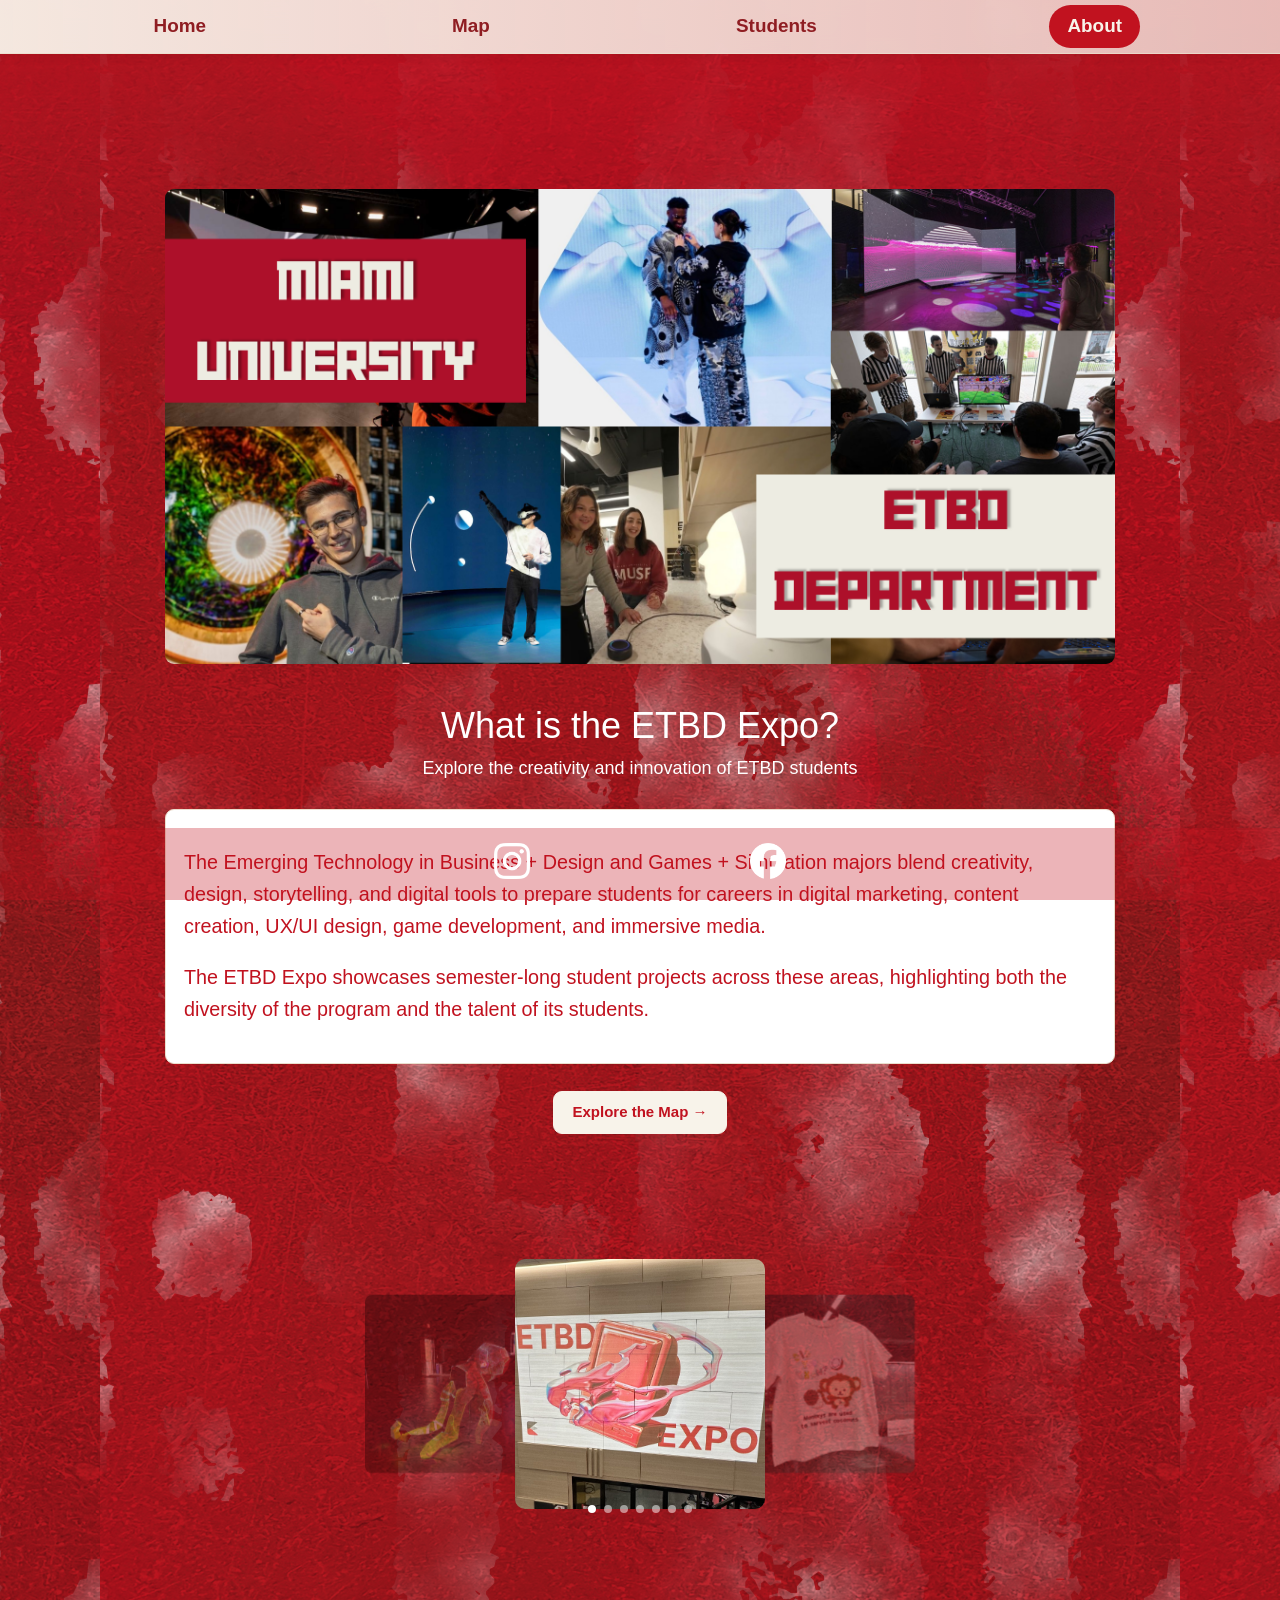
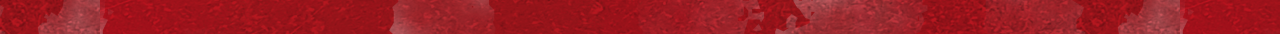
==== commit f0d5608c: "update image  and adjust map pins" ====
--- a/about.html
+++ b/about.html
@@ -68,7 +68,7 @@
 
         <div class="container">
             <div class="carousel">
-                <a class="carousel-item"><img src="img/EXPO1.jpg" alt="Expo image 1"></a>
+                <a class="carousel-item"><img src="img/EXPO1.png" alt="Expo image 1"></a>
                 <a class="carousel-item"><img src="img/EXPO2.jpg" alt="Expo image 2"></a>
                 <a class="carousel-item"><img src="img/EXPO3.jpg" alt="Expo image 3"></a>
                 <a class="carousel-item"><img src="img/EXPO4.jpg" alt="Expo image 4"></a>
--- a/styles.css
+++ b/styles.css
@@ -491,16 +491,16 @@
 
 .mapPin{
     position: absolute;
-    width: 1.5%;
-    min-width: 12px;
-    max-width: 18px;
+    width: 1.45%;
+    min-width: 16px;
+    max-width: 26px;
     aspect-ratio: 1 / 1;
     border-radius: 50%;
-    border: none;
-    background-color: #ff0000;
+    border: 0.22vw solid #ffffff;
+    background-color: #ff1d1d;
     cursor: pointer;
     transform: translate(-50%, -50%);
-    box-shadow: 0 0 0 0.2vh #ffffff, 0 0 0.8vh rgba(0,0,0,0.35);
+    box-shadow: 0 0 0 0.12vw rgba(0,0,0,0.15);
     z-index: 5;
 }
 
@@ -508,26 +508,26 @@
     transform: translate(-50%, -50%) scale(1.12);
 }
 
-.pin1{ left: 21.6%; top: 13.7%; }
-.pin2{ left: 19.2%; top: 18.5%; }
-.pin3{ left: 41.1%; top: 17.9%; }
-.pin4{ left: 47.8%; top: 13.5%; }
-.pin5{ left: 61.0%; top: 13.7%; }
-.pin6{ left: 83.4%; top: 14.4%; }
-.pin7{ left: 80.3%; top: 21.0%; }
-.pin8{ left: 43.8%; top: 33.4%; }
-.pin9{ left: 42.6%; top: 44.2%; }
-.pin10{ left: 51.2%; top: 43.4%; }
-.pin11{ left: 28.7%; top: 45.5%; }
-.pin12{ left: 46.8%; top: 65.9%; }
-.pin13{ left: 52.8%; top: 67.9%; }
-.pin14{ left: 50.6%; top: 72.0%; }
-.pin15{ left: 55.5%; top: 84.2%; }
-.pin16{ left: 22.7%; top: 88.2%; }
-.pin17{ left: 46.8%; top: 92.8%; }
-.pin18{ left: 34.1%; top: 93.9%; }
-.pin19{ left: 42.8%; top: 96.0%; }
-.pin20{ left: 60.0%; top: 94.2%; }
+.pin1{ left: 21.26%; top: 13.71%; }
+.pin2{ left: 18.79%; top: 18.44%; }
+.pin3{ left: 40.89%; top: 17.88%; }
+.pin4{ left: 47.68%; top: 13.43%; }
+.pin5{ left: 61.08%; top: 13.71%; }
+.pin6{ left: 83.64%; top: 14.37%; }
+.pin7{ left: 80.52%; top: 20.94%; }
+.pin8{ left: 43.65%; top: 33.38%; }
+.pin9{ left: 42.45%; top: 44.24%; }
+.pin10{ left: 51.17%; top: 43.40%; }
+.pin11{ left: 23.61%; top: 48.33%; }
+.pin12{ left: 46.68%; top: 66.03%; }
+.pin13{ left: 52.82%; top: 68.08%; }
+.pin14{ left: 50.58%; top: 72.16%; }
+.pin15{ left: 55.57%; top: 84.40%; }
+.pin16{ left: 22.36%; top: 88.40%; }
+.pin17{ left: 46.68%; top: 93.04%; }
+.pin18{ left: 33.83%; top: 94.15%; }
+.pin19{ left: 42.63%; top: 96.20%; }
+.pin20{ left: 60.06%; top: 94.43%; }
 
 .mapInfoPopup{
     position: fixed;
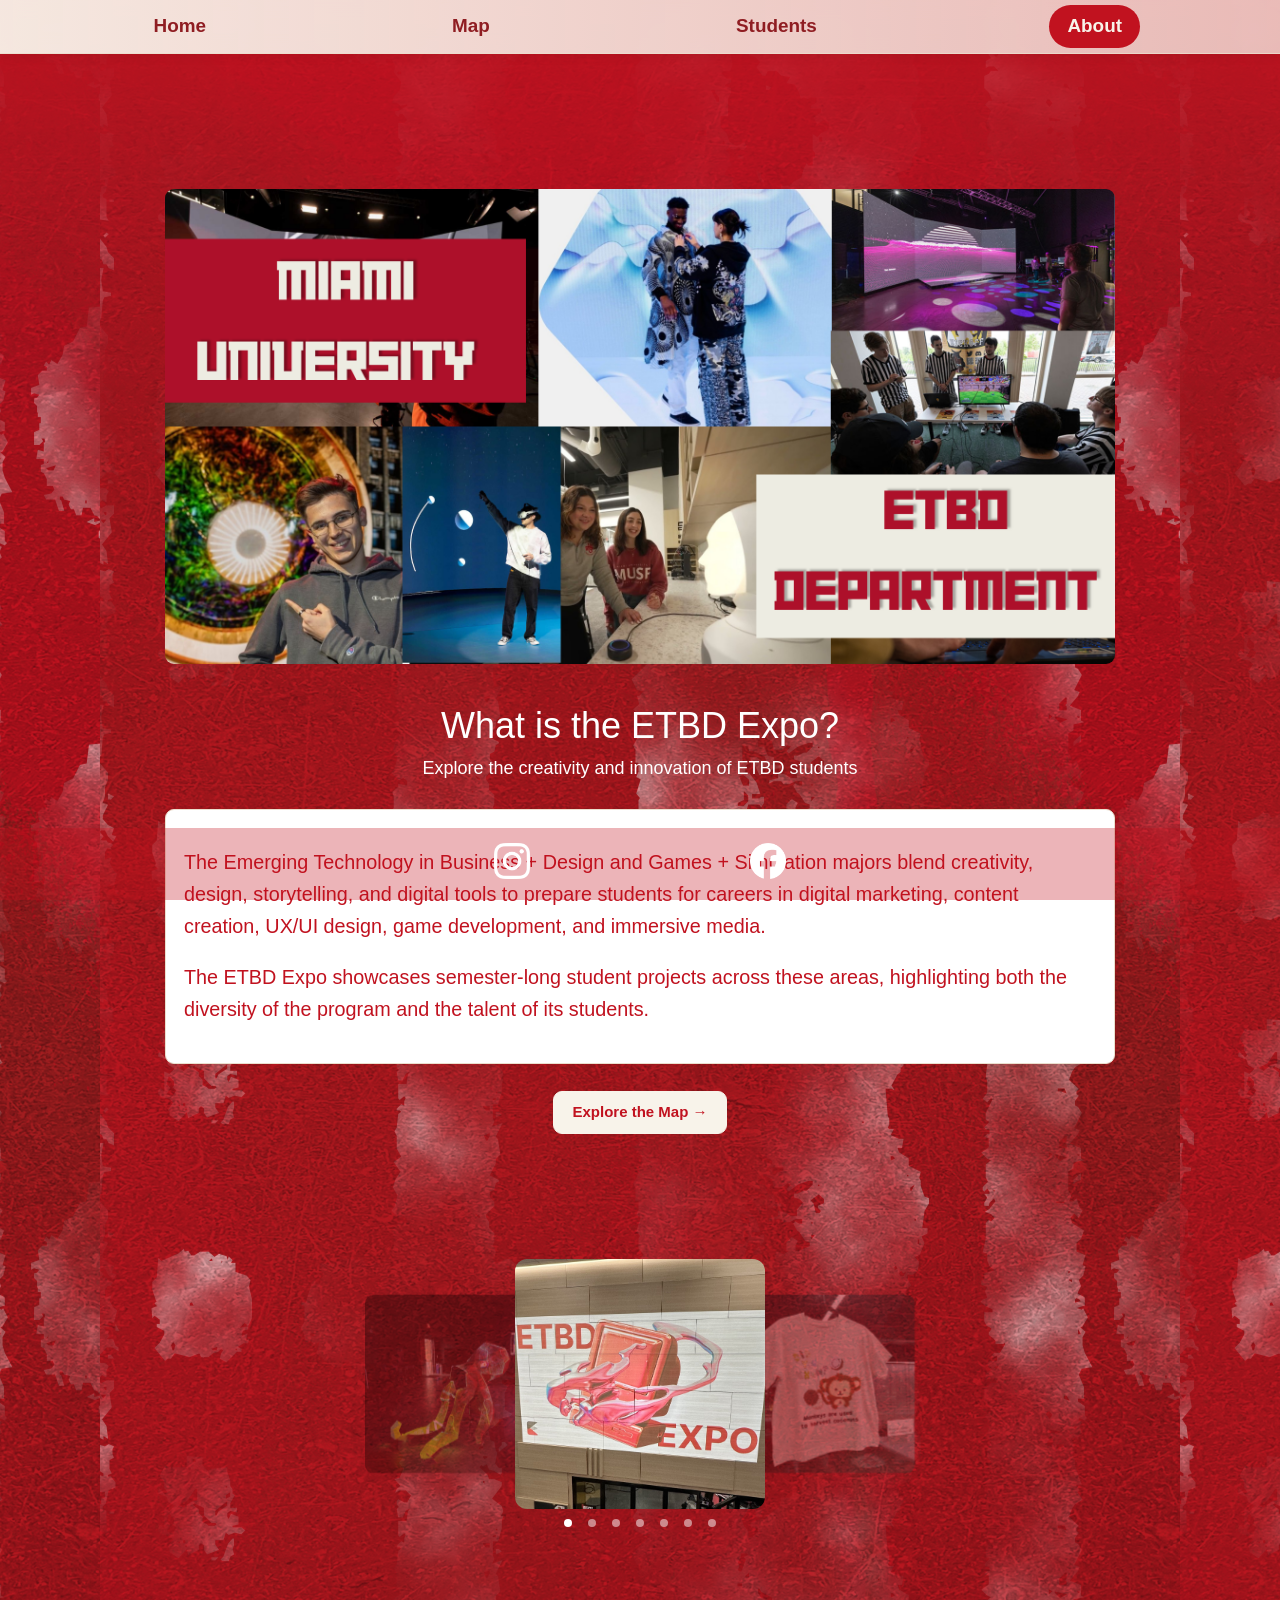
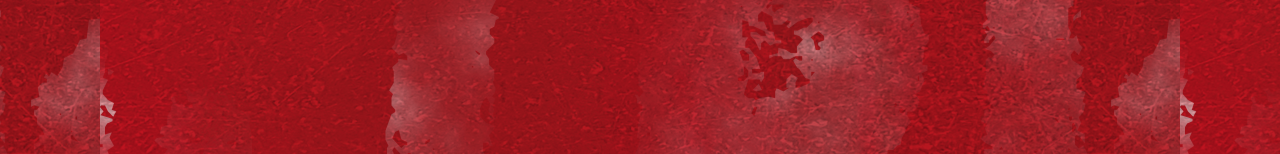
==== commit a665c2f1: "Update about.html added favicon" ====
--- a/about.html
+++ b/about.html
@@ -17,6 +17,7 @@
     <title>About | ETBD Expo</title>
     <link rel="stylesheet" href="styles.css">
     <link rel="stylesheet" href="https://cdnjs.cloudflare.com/ajax/libs/materialize/1.0.0/css/materialize.min.css">
+    <link rel="icon" type="image/png" href="img/expo-logo.png">
 </head>
 
 <body>
@@ -97,4 +98,4 @@
     <script src="script.js"></script>
 </body>
 
-</html>+</html>
--- a/styles.css
+++ b/styles.css
@@ -71,7 +71,7 @@
     font-weight: 800;
     text-align: center;
     width: 100%;
-    margin-top: 32vh;
+    margin-top: 18vh;
     font-size: 4vh;
     line-height: 5.5vh;
 }
@@ -491,43 +491,38 @@
 
 .mapPin{
     position: absolute;
-    width: 1.45%;
+    width: 1.8%;
     min-width: 16px;
-    max-width: 26px;
+    max-width: 24px;
     aspect-ratio: 1 / 1;
     border-radius: 50%;
-    border: 0.22vw solid #ffffff;
+    border: 0.18vw solid #ffffff;
     background-color: #ff1d1d;
     cursor: pointer;
     transform: translate(-50%, -50%);
-    box-shadow: 0 0 0 0.12vw rgba(0,0,0,0.15);
+    box-shadow: 0 0 0 0.15vw rgba(0,0,0,0.2);
     z-index: 5;
 }
 
 .mapPin:hover{
-    transform: translate(-50%, -50%) scale(1.12);
-}
-
-.pin1{ left: 21.26%; top: 13.71%; }
-.pin2{ left: 18.79%; top: 18.44%; }
-.pin3{ left: 40.89%; top: 17.88%; }
-.pin4{ left: 47.68%; top: 13.43%; }
-.pin5{ left: 61.08%; top: 13.71%; }
-.pin6{ left: 83.64%; top: 14.37%; }
-.pin7{ left: 80.52%; top: 20.94%; }
-.pin8{ left: 43.65%; top: 33.38%; }
-.pin9{ left: 42.45%; top: 44.24%; }
-.pin10{ left: 51.17%; top: 43.40%; }
-.pin11{ left: 23.61%; top: 48.33%; }
-.pin12{ left: 46.68%; top: 66.03%; }
-.pin13{ left: 52.82%; top: 68.08%; }
-.pin14{ left: 50.58%; top: 72.16%; }
-.pin15{ left: 55.57%; top: 84.40%; }
-.pin16{ left: 22.36%; top: 88.40%; }
-.pin17{ left: 46.68%; top: 93.04%; }
-.pin18{ left: 33.83%; top: 94.15%; }
-.pin19{ left: 42.63%; top: 96.20%; }
-.pin20{ left: 60.06%; top: 94.43%; }
+    transform: translate(-50%, -50%) scale(1.1);
+}
+
+.pin1{ left: 21.7%; top: 13.8%; }   /* Anna's IMS 228 */
+.pin2{ left: 47.8%; top: 13.5%; }   /* Welcome Table */
+.pin3{ left: 61.2%; top: 13.4%; }   /* IMS 452 */
+.pin4{ left: 83.4%; top: 14.3%; }   /* IMS 489 */
+.pin5{ left: 80.2%; top: 20.9%; }   /* IMS 440 + IMS 430 */
+.pin6{ left: 42.6%; top: 44.1%; }   /* Activity */
+.pin7{ left: 52.0%; top: 43.4%; }   /* BVK's IMS 228 */
+.pin8{ left: 46.9%; top: 66.0%; }   /* IMS 317 */
+.pin9{ left: 55.2%; top: 84.2%; }   /* Artist Alley */
+.pin10{ left: 20.4%; top: 88.5%; }  /* IMS 461 */
+.pin11{ left: 43.3%; top: 93.8%; }  /* IMS 213 */
+.pin12{ left: 24.8%; top: 94.7%; }  /* Seating / Goodies */
+.pin13{ left: 42.5%; top: 98.2%; }  /* Activity 204 */
+.pin14{ left: 60.6%; top: 96.5%; }  /* IMS 487 */
+.pin15{ left: 47.2%; top: 69.7%; }  /* Food / Drinks */
 
 .mapInfoPopup{
     position: fixed;
@@ -725,6 +720,18 @@
    aspect-ratio: 1 / 1;
    object-fit: cover;
    border-radius: 5px;
+}
+
+.carousel .indicators {
+    bottom: 10px !important;
+}
+
+.carousel .indicators .indicator-item {
+    margin: 0 8px !important;
+}
+
+.footerHolder {
+    margin-top: 20px;
 }
 
 .carousel-btn {
@@ -781,6 +788,8 @@
 
 .carousel {
     height: 320px !important;
+    margin-top: 60px;
+    margin-bottom: 120px;
 }
 
 .carousel .carousel-item {
@@ -792,7 +801,7 @@
     width: 100%;
     height: 100%;
     object-fit: cover;
-    border-radius: 10px;
+    border-radius: 12px;
 }
 
 @media screen and (max-width: 768px) {
@@ -804,4 +813,62 @@
         width: 180px !important;
         height: 180px !important;
     }
-}+}
+
+
+.homeLinksCard {
+    width: 85%;
+    max-width: 550px;
+    margin: 4vh auto 3vh auto;
+    background-color: rgba(248, 243, 234, 0.95);
+    border: 0.1vh solid #eadfce;
+    border-radius: 2vh;
+    padding: 2.5vh;
+    box-sizing: border-box;
+    box-shadow: 0 1vh 2vh rgba(0,0,0,0.08);
+    text-align: center;
+    font-family: Arial, Helvetica, sans-serif;
+}
+
+.homeLinksTitle {
+    font-size: 2.2vh;
+    font-weight: 800;
+    color: #8f1d22;
+    margin-bottom: 2vh;
+}
+
+.homeLinkItem {
+    background-color: #fffaf2;
+    border: 0.1vh solid #eadfce;
+    border-radius: 1.5vh;
+    padding: 1.5vh;
+    margin-bottom: 1.5vh;
+}
+
+.homeLinkItem:last-child {
+    margin-bottom: 0;
+}
+
+.homeLinkLabel {
+    font-size: 1.6vh;
+    font-weight: 700;
+    color: #8f1d22;
+    margin-bottom: 0.8vh;
+}
+
+.homeLinkItem a {
+    display: inline-block;
+    padding: 0.8vh 1.8vh;
+    border-radius: 999px;
+    background-color: #c1121f;
+    color: #f8f3ea;
+    text-decoration: none;
+    font-size: 1.5vh;
+    font-weight: 700;
+    transition: all 0.2s ease;
+}
+
+.homeLinkItem a:hover {
+    background-color: #8f1d22;
+    transform: translateY(-0.1vh);
+}
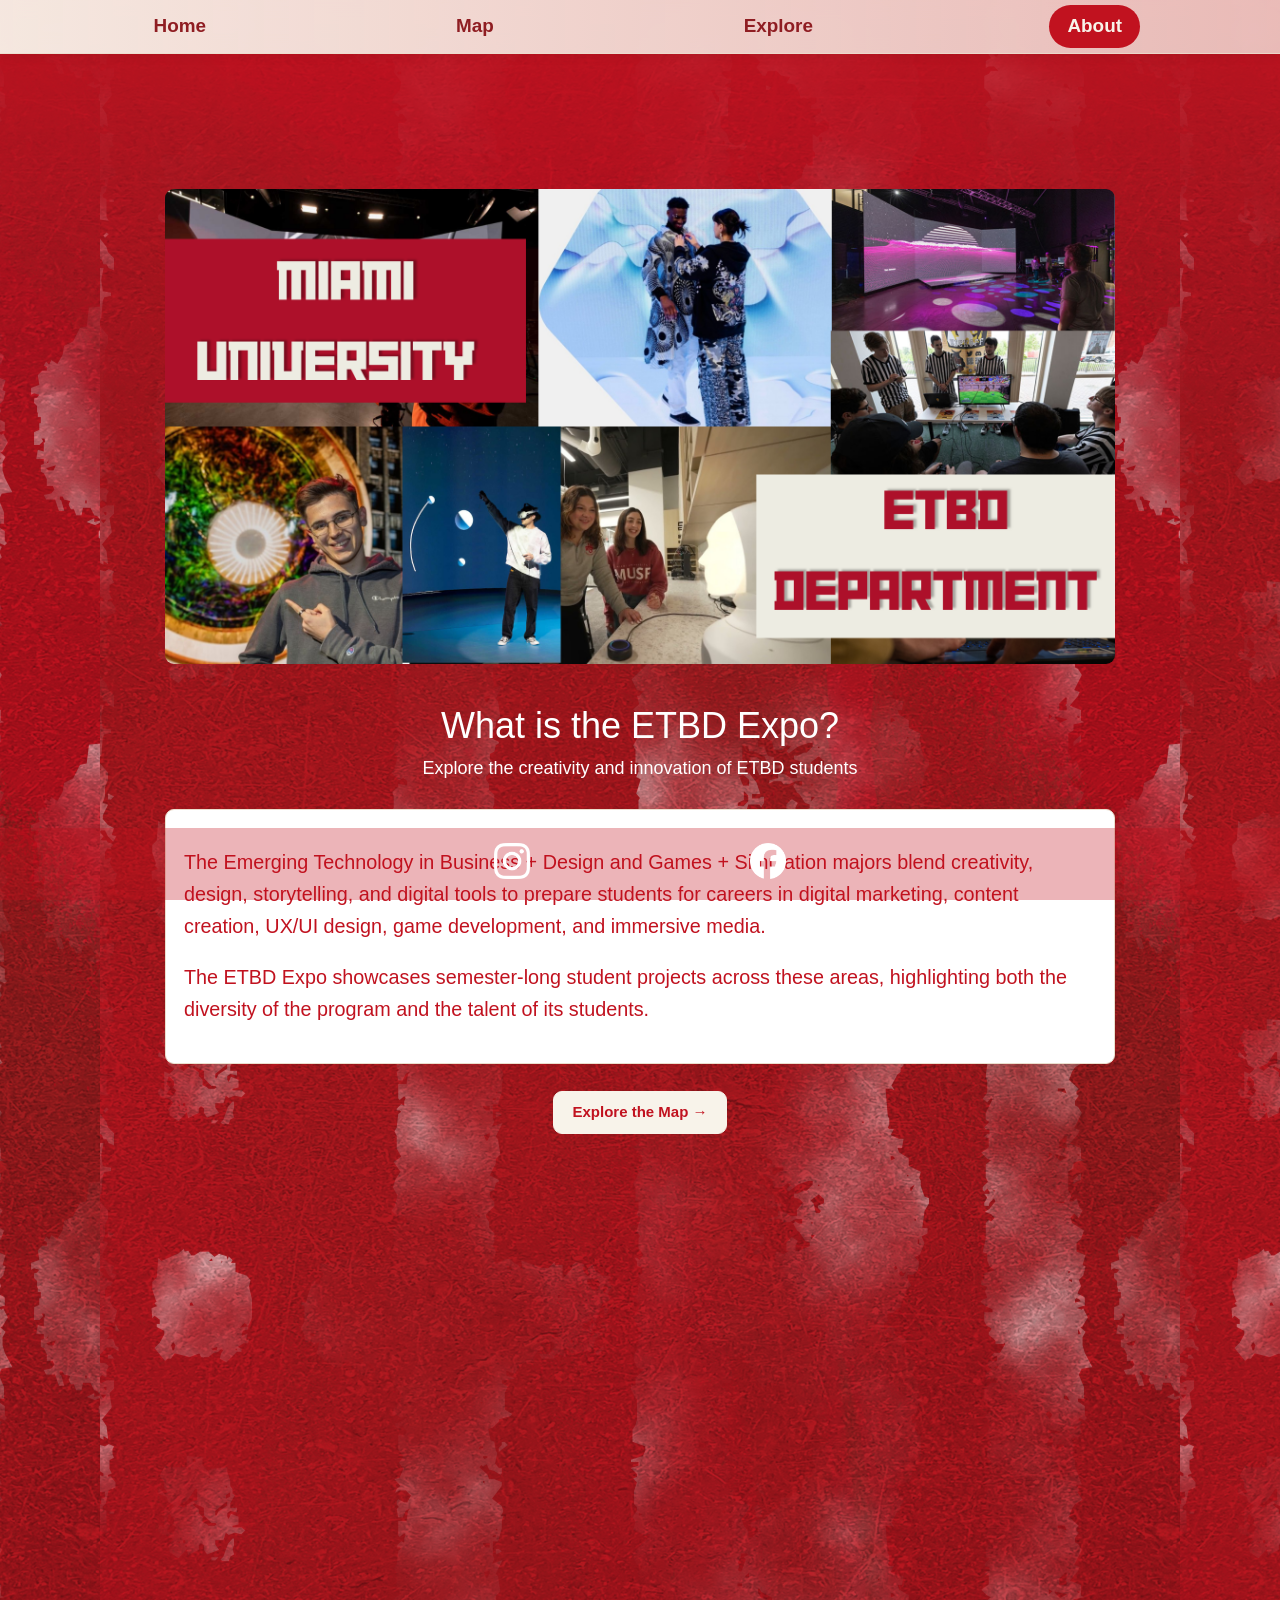
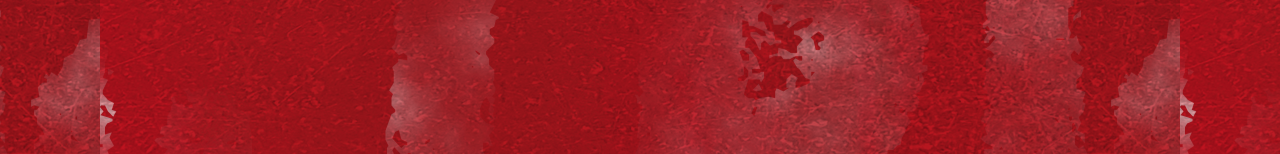
==== commit 94b5dd42: "map and carousel and explore Co-authored-by: Copilot <copilot@github.com>" ====
--- a/about.html
+++ b/about.html
@@ -18,6 +18,7 @@
     <link rel="stylesheet" href="styles.css">
     <link rel="stylesheet" href="https://cdnjs.cloudflare.com/ajax/libs/materialize/1.0.0/css/materialize.min.css">
     <link rel="icon" type="image/png" href="img/expo-logo.png">
+    <link href="https://fonts.googleapis.com/css2?family=Barlow+Semi+Condensed:wght@400;600;700;900&display=swap" rel="stylesheet">
 </head>
 
 <body>
@@ -30,7 +31,7 @@
                 Map
             </li>
             <li onclick="pageLocation('students')">
-                Students
+                Explore
             </li>
             <li class="currentPage" onclick="pageLocation('about')">
                 About
@@ -68,14 +69,14 @@
         </div>
 
         <div class="container">
-            <div class="carousel">
-                <a class="carousel-item"><img src="img/EXPO1.png" alt="Expo image 1"></a>
-                <a class="carousel-item"><img src="img/EXPO2.jpg" alt="Expo image 2"></a>
-                <a class="carousel-item"><img src="img/EXPO3.jpg" alt="Expo image 3"></a>
-                <a class="carousel-item"><img src="img/EXPO4.jpg" alt="Expo image 4"></a>
-                <a class="carousel-item"><img src="img/EXPO5.jpg" alt="Expo image 5"></a>
-                <a class="carousel-item"><img src="img/EXPO6.jpg" alt="Expo image 6"></a>
-                <a class="carousel-item"><img src="img/EXPO7.jpg" alt="Expo image 7"></a>
+            <div class="carousel carousel-slider" data-indicators="true">
+                <a class="carousel-item" href="#!"><img src="img/EXPO1.png" alt="Expo image 1"></a>
+                <a class="carousel-item" href="#!"><img src="img/EXPO2.jpg" alt="Expo image 2"></a>
+                <a class="carousel-item" href="#!"><img src="img/EXPO3.jpg" alt="Expo image 3"></a>
+                <a class="carousel-item" href="#!"><img src="img/EXPO4.jpg" alt="Expo image 4"></a>
+                <a class="carousel-item" href="#!"><img src="img/EXPO5.jpg" alt="Expo image 5"></a>
+                <a class="carousel-item" href="#!"><img src="img/EXPO6.jpg" alt="Expo image 6"></a>
+                <a class="carousel-item" href="#!"><img src="img/EXPO7.jpg" alt="Expo image 7"></a>
             </div>
         </div>
 
--- a/styles.css
+++ b/styles.css
@@ -7,6 +7,7 @@
     background-color: #c1121f;
     padding-top: 9vh;
     padding-bottom: 10vh;
+    font-family: 'Barlow Semi Condensed', sans-serif;
 }
 
 .navigationBar {
@@ -44,7 +45,7 @@
     list-style: none;
     padding: 0.8vh 1.5vh;
     border-radius: 999px;
-    font-family: Arial, Helvetica, sans-serif;
+    font-family: 'Barlow Semi Condensed', sans-serif;
     font-size: 2.1vh;
     font-weight: 700;
     color: #8f1d22;
@@ -67,7 +68,7 @@
 
 .welcome{
     color: #ffffff;
-    font-family: Arial, Helvetica, sans-serif;
+    font-family: 'Barlow Semi Condensed', sans-serif;
     font-weight: 800;
     text-align: center;
     width: 100%;
@@ -78,46 +79,48 @@
 
 .welcome span{
     font-size: 10vh;
+    font-weight: 900;
 }
 
 .weMakeCoolStuff{
     font-size: 2vh;
-    animation: weMakeCoolStuff 2s infinite;
+    font-family: 'Barlow Semi Condensed', sans-serif;
+    animation: linear weMakeCoolStuff infinite 4s;
 }
 
 @keyframes weMakeCoolStuff{
     0%{
-        font-family: Arial, Helvetica, sans-serif;
+        font-family: 'Barlow Semi Condensed', sans-serif;
     }
     10%{
-        font-family: 'Courier New', Courier, monospace;
+        font-family:'Gill Sans', 'Gill Sans MT', Calibri, 'Trebuchet MS', sans-serif;
     }
     20%{
-        font-family: 'Trebuchet MS', 'Lucida Sans Unicode', 'Lucida Grande', 'Lucida Sans', Arial, sans-serif;
+        font-family:'Franklin Gothic Medium', 'Arial Narrow', Arial, sans-serif;
     }
     30%{
-        font-family: Georgia, 'Times New Roman', Times, serif;
+        font-family:'Gill Sans', 'Gill Sans MT', Calibri, 'Trebuchet MS', sans-serif;
     }
     40%{
-        font-family: Cambria, Cochin, Georgia, Times, 'Times New Roman', serif;
+        font-family:'Lucida Sans', 'Lucida Sans Regular', 'Lucida Grande', 'Lucida Sans Unicode', Geneva, Verdana, sans-serif;
     }
     50%{
-        font-family: 'Segoe UI', Tahoma, Geneva, Verdana, sans-serif;
+        font-family:'Times New Roman', Times, serif;
     }
     60%{
-        font-family: 'Lucida Sans', 'Lucida Sans Regular', 'Lucida Grande', 'Lucida Sans Unicode', Geneva, Verdana, sans-serif;
+        font-family:'Trebuchet MS', 'Lucida Sans Unicode', 'Lucida Grande', 'Lucida Sans', Arial, sans-serif;
     }
     70%{
-        font-family: 'Franklin Gothic Medium', 'Arial Narrow', Arial, sans-serif;
+        font-family:Arial, Helvetica, sans-serif;
     }
     80%{
-        font-family: Impact, Haettenschweiler, 'Arial Narrow Bold', sans-serif;
+        font-family:Cambria, Cochin, Georgia, Times, 'Times New Roman', serif;
     }
     90%{
-        font-family: 'Gill Sans', 'Gill Sans MT', Calibri, 'Trebuchet MS', sans-serif;
+        font-family:Georgia, 'Times New Roman', Times, serif;
     }
     100%{
-        font-family: Cambria, Cochin, Georgia, Times, 'Times New Roman', serif;
+        font-family:Verdana, Geneva, Tahoma, sans-serif;
     }
 }
 
@@ -142,7 +145,7 @@
     border: 0.2vh solid #ffffff;
     border-radius: 2vh;
     color: white;
-    font-family: Arial, Helvetica, sans-serif;
+    font-family: 'Barlow Semi Condensed', sans-serif;
     text-align: center;
     box-sizing: border-box;
 }
@@ -187,11 +190,12 @@
 
 .class .title{
     font-size: 2.2vh;
-    font-weight: 800;
+    font-weight: 900;
     color: #c1121f;
     margin-bottom: 1vh;
     padding-bottom: 0.5vh;
     border-bottom: 0.2vh solid #f0f0f0;
+    font-family: 'Barlow Semi Condensed', sans-serif;
 }
 
 .class{
@@ -206,6 +210,7 @@
     transition: transform 0.2s ease, box-shadow 0.2s ease;
 }
 
+
 .class:hover {
     transform: translateY(-0.3vh);
     box-shadow: 0 0.8vh 2vh rgba(0,0,0,0.12);
@@ -215,7 +220,7 @@
     width: 80%;
     margin-left: 10%;
     color: #000000;
-    font-family: Arial, Helvetica, sans-serif;
+    font-family: 'Barlow Semi Condensed', sans-serif;
     margin-top: 10vh;
     background-color: #f8f3ea;
     border-radius: 1vh;
@@ -223,6 +228,15 @@
     padding-top: 2vh;
     margin-bottom: 10vh;
     padding: 4vh 0;
+}
+
+.student{
+    background-color: #ffffff;
+    border-radius: 2vh;
+    margin-bottom: 1vh;
+    padding: 1vh;
+    width: fit-content;
+    padding-right: 10vh;
 }
 
 .search {
@@ -247,9 +261,10 @@
 
 .students .title{
     text-align: center;
-    font-weight: 800;
+    font-weight: 900;
     padding-right: 4vh;
     padding-left: 4vh;
+    font-family: 'Barlow Semi Condensed', sans-serif;
 }
 
 .studentList {
@@ -377,14 +392,24 @@
     display: inline-block;
     margin-right: 1vh;
 }
+.student .lobby::before{
+    background-color: #9dd9e1;
+    width: 1vh;
+    height: 1vh;
+    border-radius: 0.5vh;
+    content: "";
+    display: inline-block;
+    margin-right: 1vh;
+}
 .about .title{
     font-size: 4vh;
-    font-weight: 700;
+    font-weight: 900;
     margin-bottom: 1vh;
     color: #c1121f;
     background-color: #ffffff;
     width: fit-content;
     padding: 0.4vh;
+    font-family: 'Barlow Semi Condensed', sans-serif;
 }
 
 .section{
@@ -441,7 +466,7 @@
     width: 90%;
     margin-left: 5%;
     margin-top: 12vh;
-    font-family: Arial, Helvetica, sans-serif;
+    font-family: 'Barlow Semi Condensed', sans-serif;
 }
 
 .mapHeader{
@@ -591,6 +616,7 @@
     display: block;
     width: fit-content;
     margin: 3vh auto;
+    font-family: 'Barlow Semi Condensed', sans-serif;
 }
 
 .about {
@@ -621,7 +647,7 @@
     width: 90%;
     margin-left: 5%;
     margin-top: 12vh;
-    font-family: Arial, Helvetica, sans-serif;
+    font-family: 'Barlow Semi Condensed', sans-serif;
 }
 
 .aboutHeader{
@@ -827,7 +853,7 @@
     box-sizing: border-box;
     box-shadow: 0 1vh 2vh rgba(0,0,0,0.08);
     text-align: center;
-    font-family: Arial, Helvetica, sans-serif;
+    font-family: 'Barlow Semi Condensed', sans-serif;
 }
 
 .homeLinksTitle {
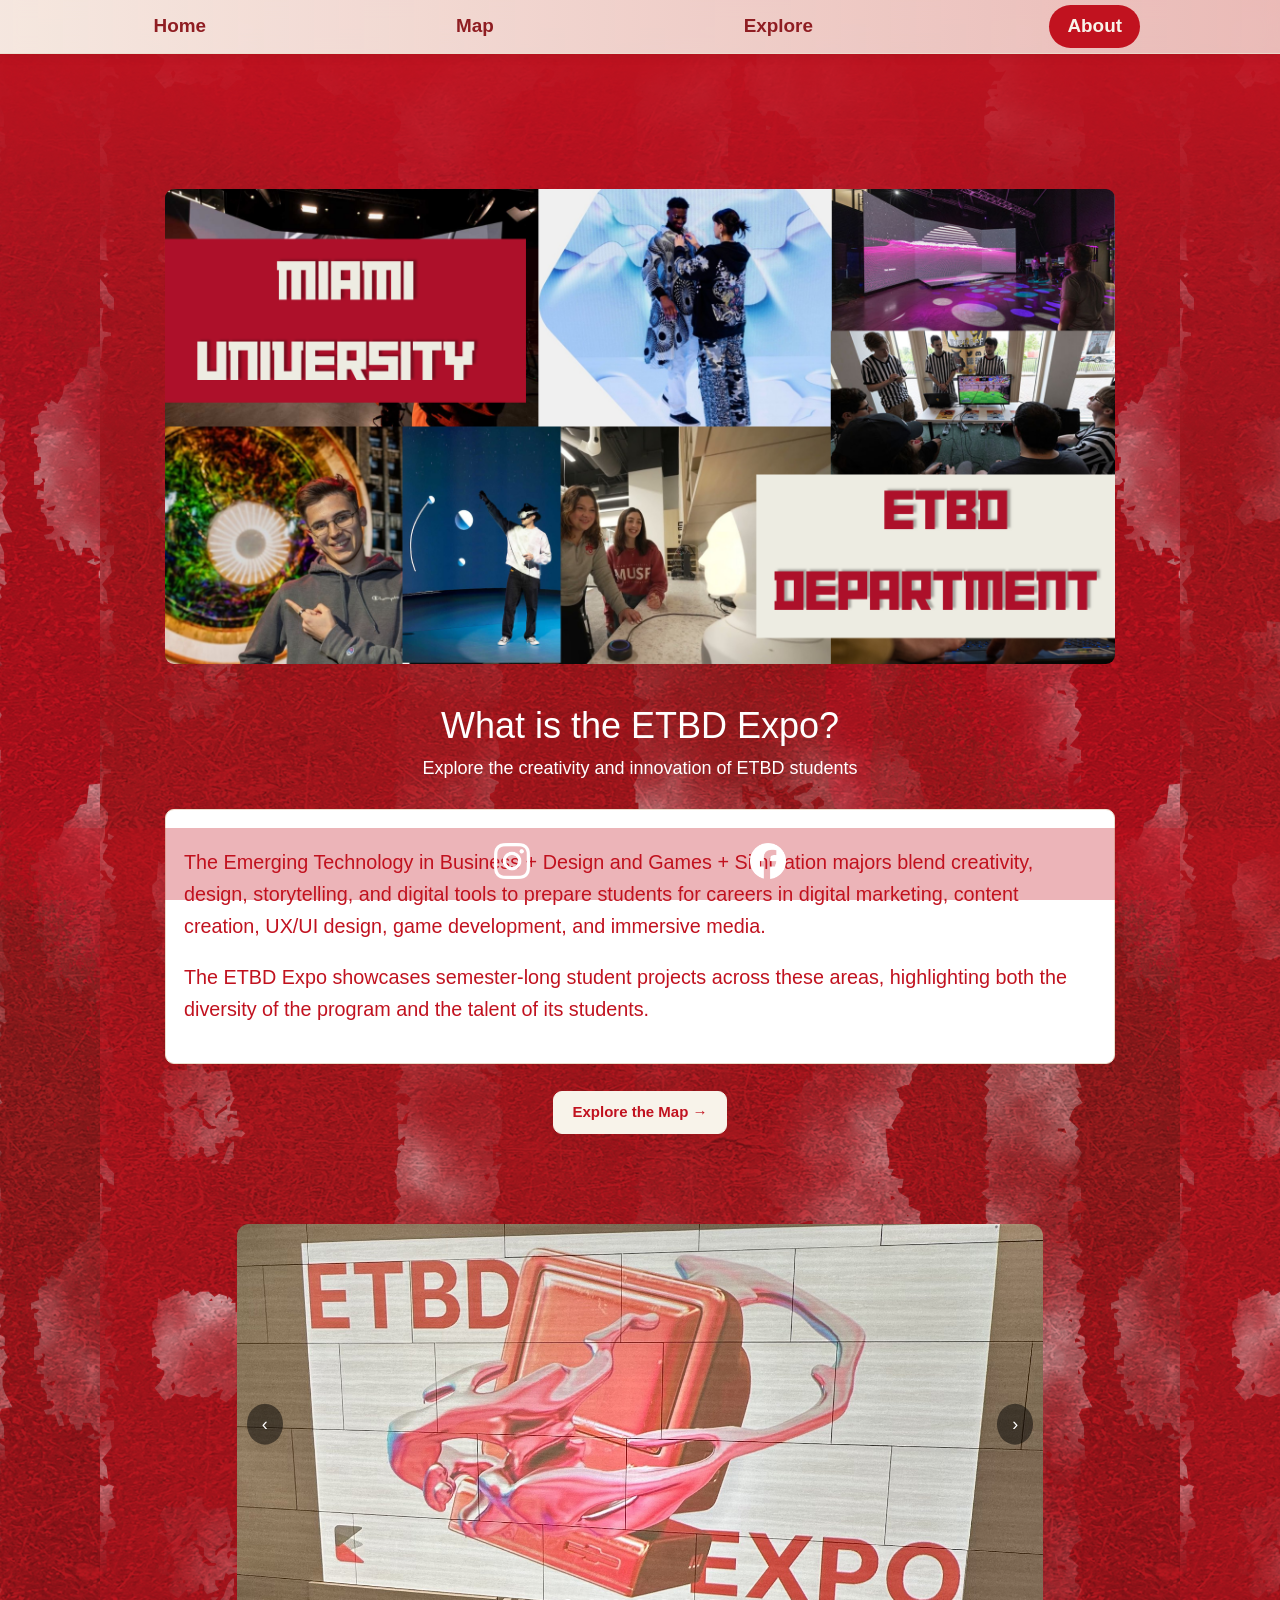
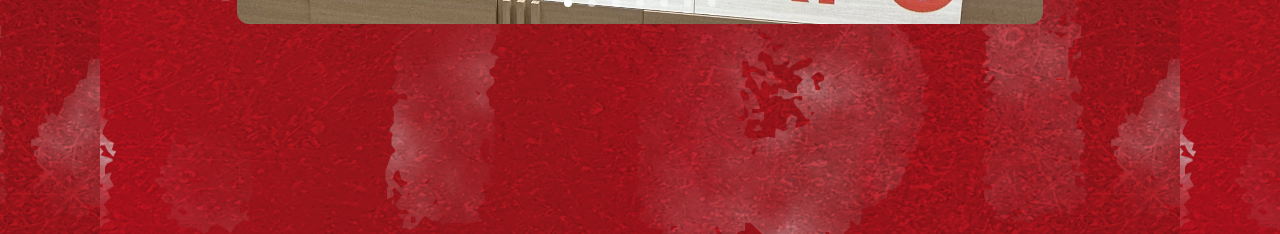
==== commit 2a7d0e41: "carosoeleu Co-authored-by: Copilot <copilot@github.com>" ====
--- a/about.html
+++ b/about.html
@@ -69,14 +69,18 @@
         </div>
 
         <div class="container">
-            <div class="carousel carousel-slider" data-indicators="true">
-                <a class="carousel-item" href="#!"><img src="img/EXPO1.png" alt="Expo image 1"></a>
-                <a class="carousel-item" href="#!"><img src="img/EXPO2.jpg" alt="Expo image 2"></a>
-                <a class="carousel-item" href="#!"><img src="img/EXPO3.jpg" alt="Expo image 3"></a>
-                <a class="carousel-item" href="#!"><img src="img/EXPO4.jpg" alt="Expo image 4"></a>
-                <a class="carousel-item" href="#!"><img src="img/EXPO5.jpg" alt="Expo image 5"></a>
-                <a class="carousel-item" href="#!"><img src="img/EXPO6.jpg" alt="Expo image 6"></a>
-                <a class="carousel-item" href="#!"><img src="img/EXPO7.jpg" alt="Expo image 7"></a>
+            <div class="carousel-wrapper">
+                <div class="carousel carousel-slider" data-indicators="true">
+                    <a class="carousel-item" href="#!"><img src="img/EXPO1.png" alt="Expo image 1"></a>
+                    <a class="carousel-item" href="#!"><img src="img/EXPO2.jpg" alt="Expo image 2"></a>
+                    <a class="carousel-item" href="#!"><img src="img/EXPO3.jpg" alt="Expo image 3"></a>
+                    <a class="carousel-item" href="#!"><img src="img/EXPO4.jpg" alt="Expo image 4"></a>
+                    <a class="carousel-item" href="#!"><img src="img/EXPO5.jpg" alt="Expo image 5"></a>
+                    <a class="carousel-item" href="#!"><img src="img/EXPO6.jpg" alt="Expo image 6"></a>
+                    <a class="carousel-item" href="#!"><img src="img/EXPO7.jpg" alt="Expo image 7"></a>
+                </div>
+                <button class="carousel-btn prev" aria-label="Previous slide">‹</button>
+                <button class="carousel-btn next" aria-label="Next slide">›</button>
             </div>
         </div>
 
--- a/styles.css
+++ b/styles.css
@@ -734,6 +734,27 @@
    border-radius: 10px;
 }
 
+.carousel-wrapper {
+   position: relative;
+}
+
+.carousel-btn {
+   position: absolute;
+   top: 50%;
+   transform: translateY(-50%);
+   background-color: rgba(0,0,0,0.6);
+   color: white;
+   border: none;
+   padding: 10px 14px;
+   cursor: pointer;
+   border-radius: 50%;
+   font-size: 24px;
+   z-index: 20;
+}
+
+.carousel-btn.prev { left: 10px; }
+.carousel-btn.next { right: 10px; }
+
 .carousel-track {
    display: flex;
    transition: transform 0.4s ease-in-out;
@@ -813,14 +834,14 @@
 }
 
 .carousel {
-    height: 320px !important;
+    height: 320px;
     margin-top: 60px;
     margin-bottom: 120px;
 }
 
 .carousel .carousel-item {
-    width: 250px !important;
-    height: 250px !important;
+    width: 100% !important;
+    height: 100% !important;
 }
 
 .carousel .carousel-item img {
@@ -832,12 +853,12 @@
 
 @media screen and (max-width: 768px) {
     .carousel {
-        height: 240px !important;
+        height: 240px;
     }
 
     .carousel .carousel-item {
-        width: 180px !important;
-        height: 180px !important;
+        width: 100% !important;
+        height: 100% !important;
     }
 }
 
